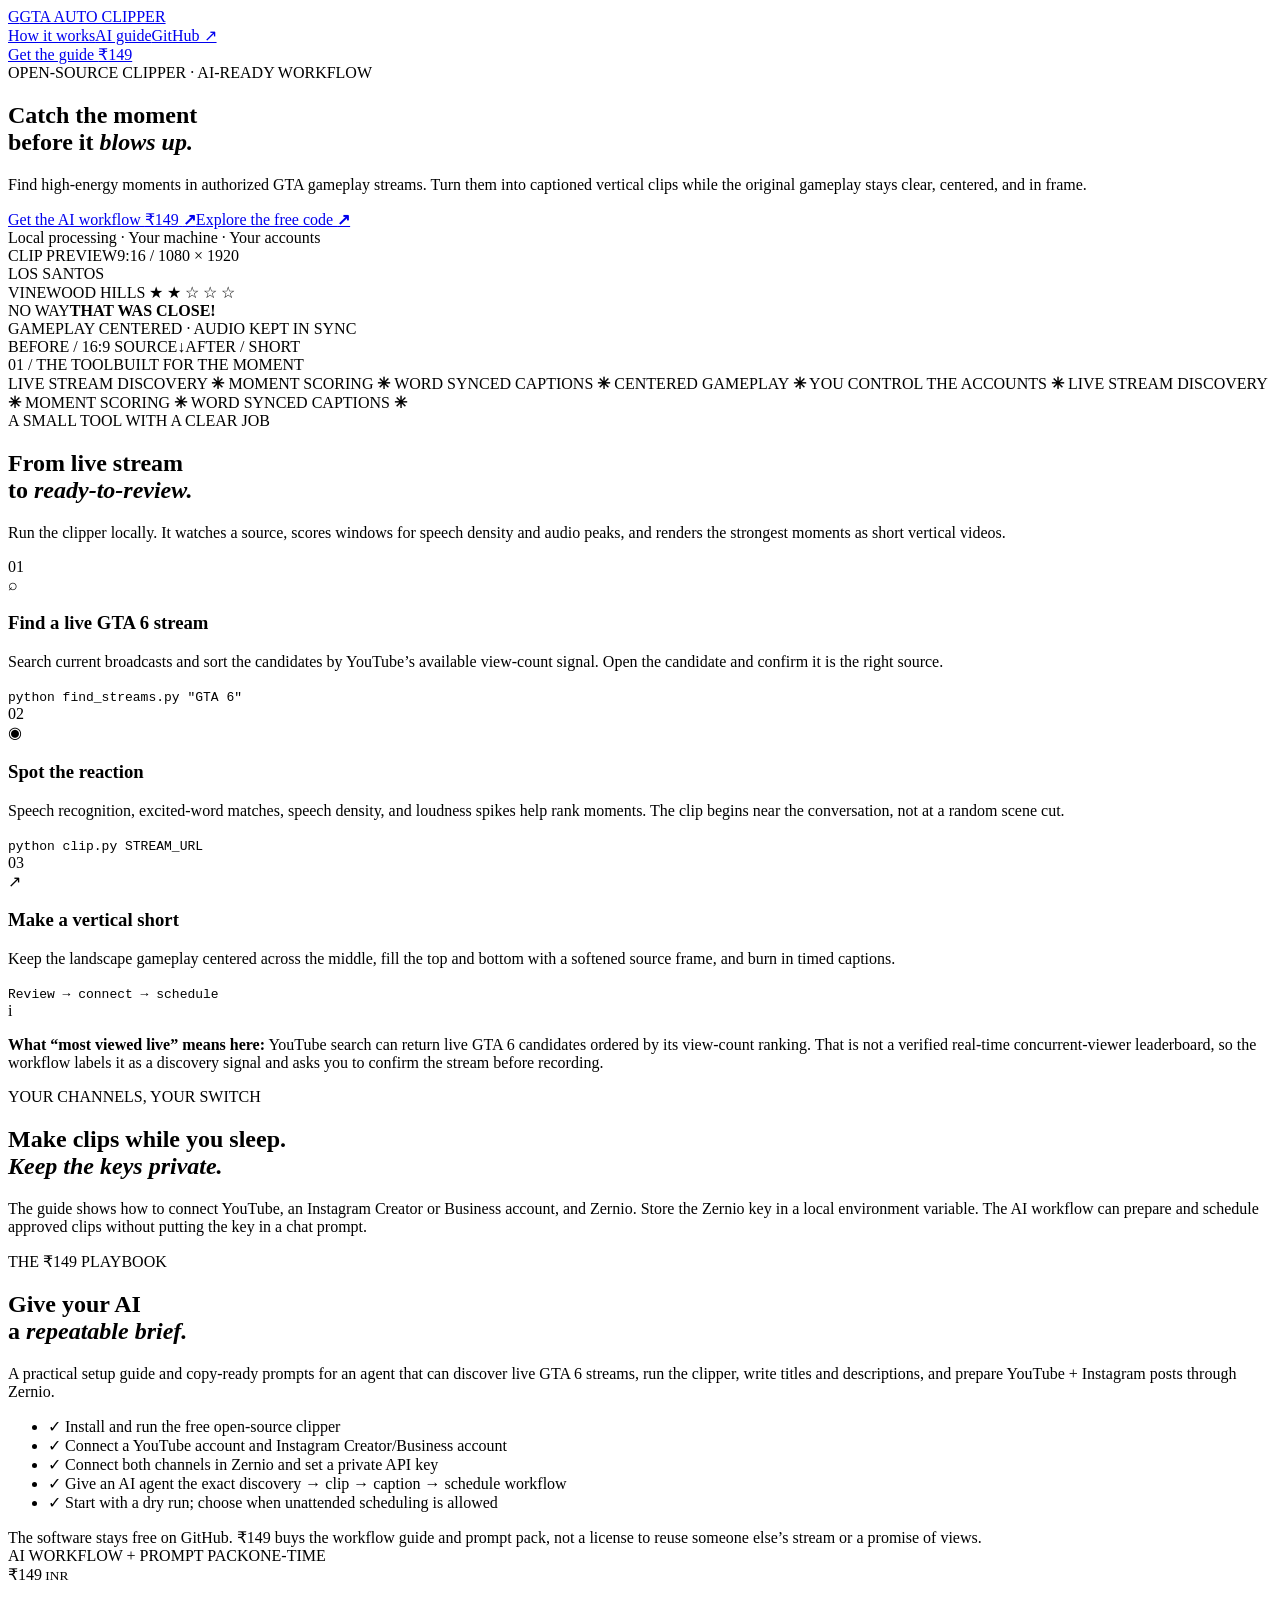
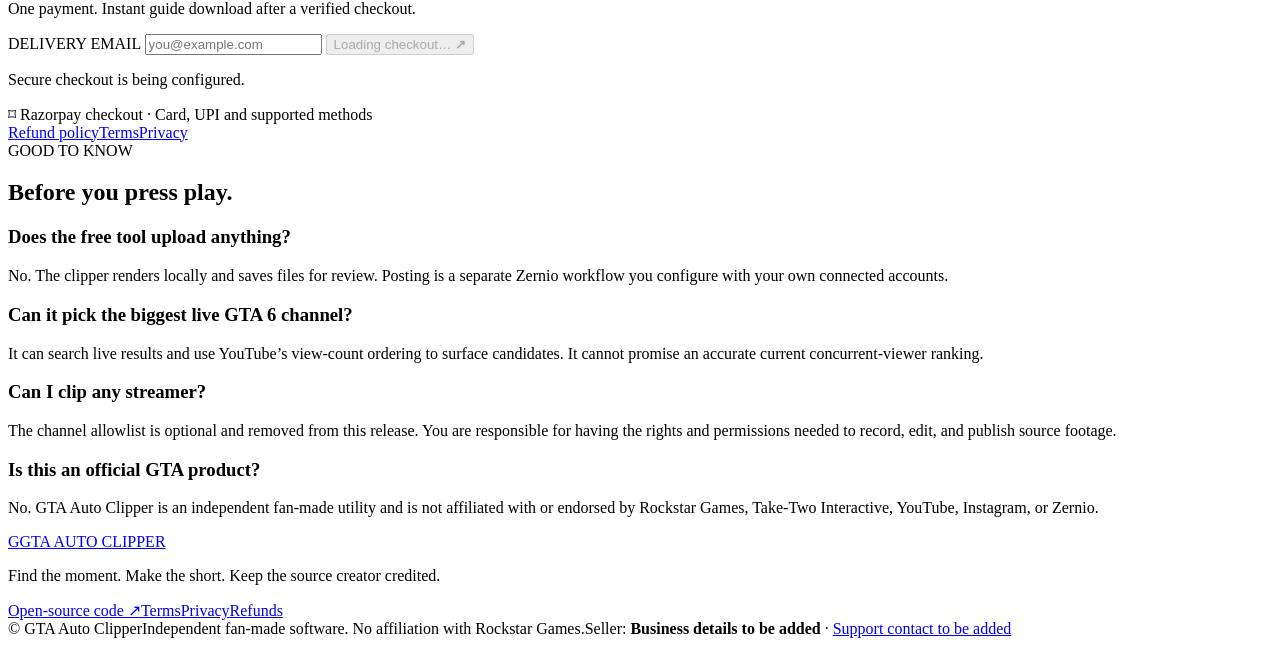
==== site/index.html @ 1763d026 "Publish GTA Auto Clipper source" ====
<!doctype html>
<html lang="en">
<head>
  <meta charset="utf-8">
  <meta name="viewport" content="width=device-width, initial-scale=1">
  <meta name="theme-color" content="#10110f">
  <meta name="description" content="An open-source GTA highlight clipper, plus a practical AI workflow guide for turning authorized gameplay streams into vertical shorts.">
  <title>GTA Auto Clipper — Find the moment. Make the short.</title>
  <link rel="preconnect" href="https://fonts.googleapis.com">
  <link rel="preconnect" href="https://fonts.gstatic.com" crossorigin>
  <link href="https://fonts.googleapis.com/css2?family=DM+Mono:wght@400;500&family=Manrope:wght@400;500;600;700;800&display=swap" rel="stylesheet">
  <link rel="stylesheet" href="/styles.css">
</head>
<body>
  <header class="topbar wrap">
    <a class="brand" href="#top" aria-label="GTA Auto Clipper home"><span class="brand-mark">G</span><span>GTA AUTO CLIPPER</span></a>
    <nav aria-label="Main navigation"><a href="#how">How it works</a><a href="#guide">AI guide</a><a href="https://github.com/AnIntellectualBeing/GTA-Auto-Clipper">GitHub ↗</a></nav>
    <a class="nav-cta" href="#guide">Get the guide <span>₹149</span></a>
  </header>

  <main id="top">
    <section class="hero wrap">
      <div class="hero-copy">
        <div class="eyebrow"><i></i> OPEN-SOURCE CLIPPER · AI-READY WORKFLOW</div>
        <h1>Catch the moment<br>before it <em>blows up.</em></h1>
        <p class="lede">Find high-energy moments in authorized GTA gameplay streams. Turn them into captioned vertical clips while the original gameplay stays clear, centered, and in frame.</p>
        <div class="hero-actions"><a class="button button-lime" href="#guide">Get the AI workflow <span>₹149</span> <b>↗</b></a><a class="button button-quiet" href="https://github.com/AnIntellectualBeing/GTA-Auto-Clipper">Explore the free code <b>↗</b></a></div>
        <div class="hero-note"><span class="pulse"></span> Local processing · Your machine · Your accounts</div>
      </div>
      <div class="preview" aria-label="Illustration of landscape gameplay centered over a blurred vertical video background">
        <div class="preview-top"><span>CLIP PREVIEW</span><span>9:16 / 1080 × 1920</span></div>
        <div class="phone-frame">
          <div class="blur-field"><span class="sun"></span><span class="gridline"></span><span class="haze">LOS SANTOS</span></div>
          <div class="game-frame"><div class="game-sky"></div><div class="hill hill-a"></div><div class="hill hill-b"></div><div class="road"></div><div class="car"><i></i></div><div class="hud">VINEWOOD HILLS <span>★ ★ ☆ ☆ ☆</span></div></div>
          <div class="caption"><span>NO WAY</span><b>THAT WAS CLOSE!</b></div>
          <div class="credit">GAMEPLAY CENTERED · AUDIO KEPT IN SYNC</div>
        </div>
        <div class="preview-bottom"><span>BEFORE / 16:9 SOURCE</span><span class="arrow">↓</span><span>AFTER / SHORT</span></div>
      </div>
      <div class="hero-index"><span>01 / THE TOOL</span><span>BUILT FOR THE MOMENT</span></div>
    </section>

    <section class="ticker" aria-label="Tool features"><div>LIVE STREAM DISCOVERY <b>✳</b> MOMENT SCORING <b>✳</b> WORD SYNCED CAPTIONS <b>✳</b> CENTERED GAMEPLAY <b>✳</b> YOU CONTROL THE ACCOUNTS <b>✳</b> LIVE STREAM DISCOVERY <b>✳</b> MOMENT SCORING <b>✳</b> WORD SYNCED CAPTIONS <b>✳</b></div></section>

    <section class="section wrap" id="how">
      <div class="section-head"><div><div class="eyebrow">A SMALL TOOL WITH A CLEAR JOB</div><h2>From live stream<br>to <em>ready-to-review.</em></h2></div><p>Run the clipper locally. It watches a source, scores windows for speech density and audio peaks, and renders the strongest moments as short vertical videos.</p></div>
      <div class="steps">
        <article><span class="step-no">01</span><div class="step-icon">⌕</div><h3>Find a live GTA 6 stream</h3><p>Search current broadcasts and sort the candidates by YouTube’s available view-count signal. Open the candidate and confirm it is the right source.</p><code>python find_streams.py "GTA 6"</code></article>
        <article><span class="step-no">02</span><div class="step-icon">◉</div><h3>Spot the reaction</h3><p>Speech recognition, excited-word matches, speech density, and loudness spikes help rank moments. The clip begins near the conversation, not at a random scene cut.</p><code>python clip.py STREAM_URL</code></article>
        <article><span class="step-no">03</span><div class="step-icon">↗</div><h3>Make a vertical short</h3><p>Keep the landscape gameplay centered across the middle, fill the top and bottom with a softened source frame, and burn in timed captions.</p><code>Review → connect → schedule</code></article>
      </div>
      <div class="callout"><span class="callout-icon">i</span><p><strong>What “most viewed live” means here:</strong> YouTube search can return live GTA 6 candidates ordered by its view-count ranking. That is not a verified real-time concurrent-viewer leaderboard, so the workflow labels it as a discovery signal and asks you to confirm the stream before recording.</p></div>
    </section>

    <section class="band">
      <div class="wrap band-inner"><div><div class="eyebrow">YOUR CHANNELS, YOUR SWITCH</div><h2>Make clips while you sleep.<br><em>Keep the keys private.</em></h2></div><p>The guide shows how to connect YouTube, an Instagram Creator or Business account, and Zernio. Store the Zernio key in a local environment variable. The AI workflow can prepare and schedule approved clips without putting the key in a chat prompt.</p></div>
    </section>

    <section class="section wrap guide-section" id="guide">
      <div class="guide-copy"><div class="eyebrow">THE ₹149 PLAYBOOK</div><h2>Give your AI<br>a <em>repeatable brief.</em></h2><p>A practical setup guide and copy-ready prompts for an agent that can discover live GTA 6 streams, run the clipper, write titles and descriptions, and prepare YouTube + Instagram posts through Zernio.</p>
        <ul class="check-list"><li><span>✓</span> Install and run the free open-source clipper</li><li><span>✓</span> Connect a YouTube account and Instagram Creator/Business account</li><li><span>✓</span> Connect both channels in Zernio and set a private API key</li><li><span>✓</span> Give an AI agent the exact discovery → clip → caption → schedule workflow</li><li><span>✓</span> Start with a dry run; choose when unattended scheduling is allowed</li></ul>
        <div class="guide-disclosure">The software stays free on GitHub. ₹149 buys the workflow guide and prompt pack, not a license to reuse someone else’s stream or a promise of views.</div>
      </div>
      <aside class="price-card">
        <div class="card-top"><span>AI WORKFLOW + PROMPT PACK</span><span class="tag">ONE-TIME</span></div>
        <div class="price">₹149<small> INR</small></div>
        <p>One payment. Instant guide download after a verified checkout.</p>
        <label class="email-label" for="buyer-email">DELIVERY EMAIL</label>
        <input id="buyer-email" type="email" placeholder="you@example.com" autocomplete="email" required>
        <button class="button button-lime buy-button" id="buy-button" type="button" disabled>Loading checkout… <b>↗</b></button>
        <p class="payment-status" id="payment-status" aria-live="polite">Secure checkout is being configured.</p>
        <div class="secure-note"><span>⌑</span> Razorpay checkout · Card, UPI and supported methods</div>
        <div class="card-links"><a href="/refunds.html">Refund policy</a><a href="/terms.html">Terms</a><a href="/privacy.html">Privacy</a></div>
      </aside>
    </section>

    <section class="faq wrap">
      <div class="eyebrow">GOOD TO KNOW</div><h2>Before you press play.</h2>
      <div class="faq-grid"><article><h3>Does the free tool upload anything?</h3><p>No. The clipper renders locally and saves files for review. Posting is a separate Zernio workflow you configure with your own connected accounts.</p></article><article><h3>Can it pick the biggest live GTA 6 channel?</h3><p>It can search live results and use YouTube’s view-count ordering to surface candidates. It cannot promise an accurate current concurrent-viewer ranking.</p></article><article><h3>Can I clip any streamer?</h3><p>The channel allowlist is optional and removed from this release. You are responsible for having the rights and permissions needed to record, edit, and publish source footage.</p></article><article><h3>Is this an official GTA product?</h3><p>No. GTA Auto Clipper is an independent fan-made utility and is not affiliated with or endorsed by Rockstar Games, Take-Two Interactive, YouTube, Instagram, or Zernio.</p></article></div>
    </section>
  </main>

  <footer class="footer"><div class="wrap footer-main"><a class="brand" href="#top"><span class="brand-mark">G</span><span>GTA AUTO CLIPPER</span></a><p>Find the moment. Make the short. Keep the source creator credited.</p><div class="footer-links"><a href="https://github.com/AnIntellectualBeing/GTA-Auto-Clipper">Open-source code ↗</a><a href="/terms.html">Terms</a><a href="/privacy.html">Privacy</a><a href="/refunds.html">Refunds</a></div></div><div class="wrap footer-bottom"><span>© <span id="year"></span> GTA Auto Clipper</span><span>Independent fan-made software. No affiliation with Rockstar Games.</span><span>Seller: <b id="seller-name">Business details to be added</b> · <a id="support-link" href="mailto:SUPPORT_EMAIL_TODO">Support contact to be added</a></span></div></footer>

  <script src="https://checkout.razorpay.com/v1/checkout.js"></script>
  <script src="/app.js" defer></script>
</body>
</html>
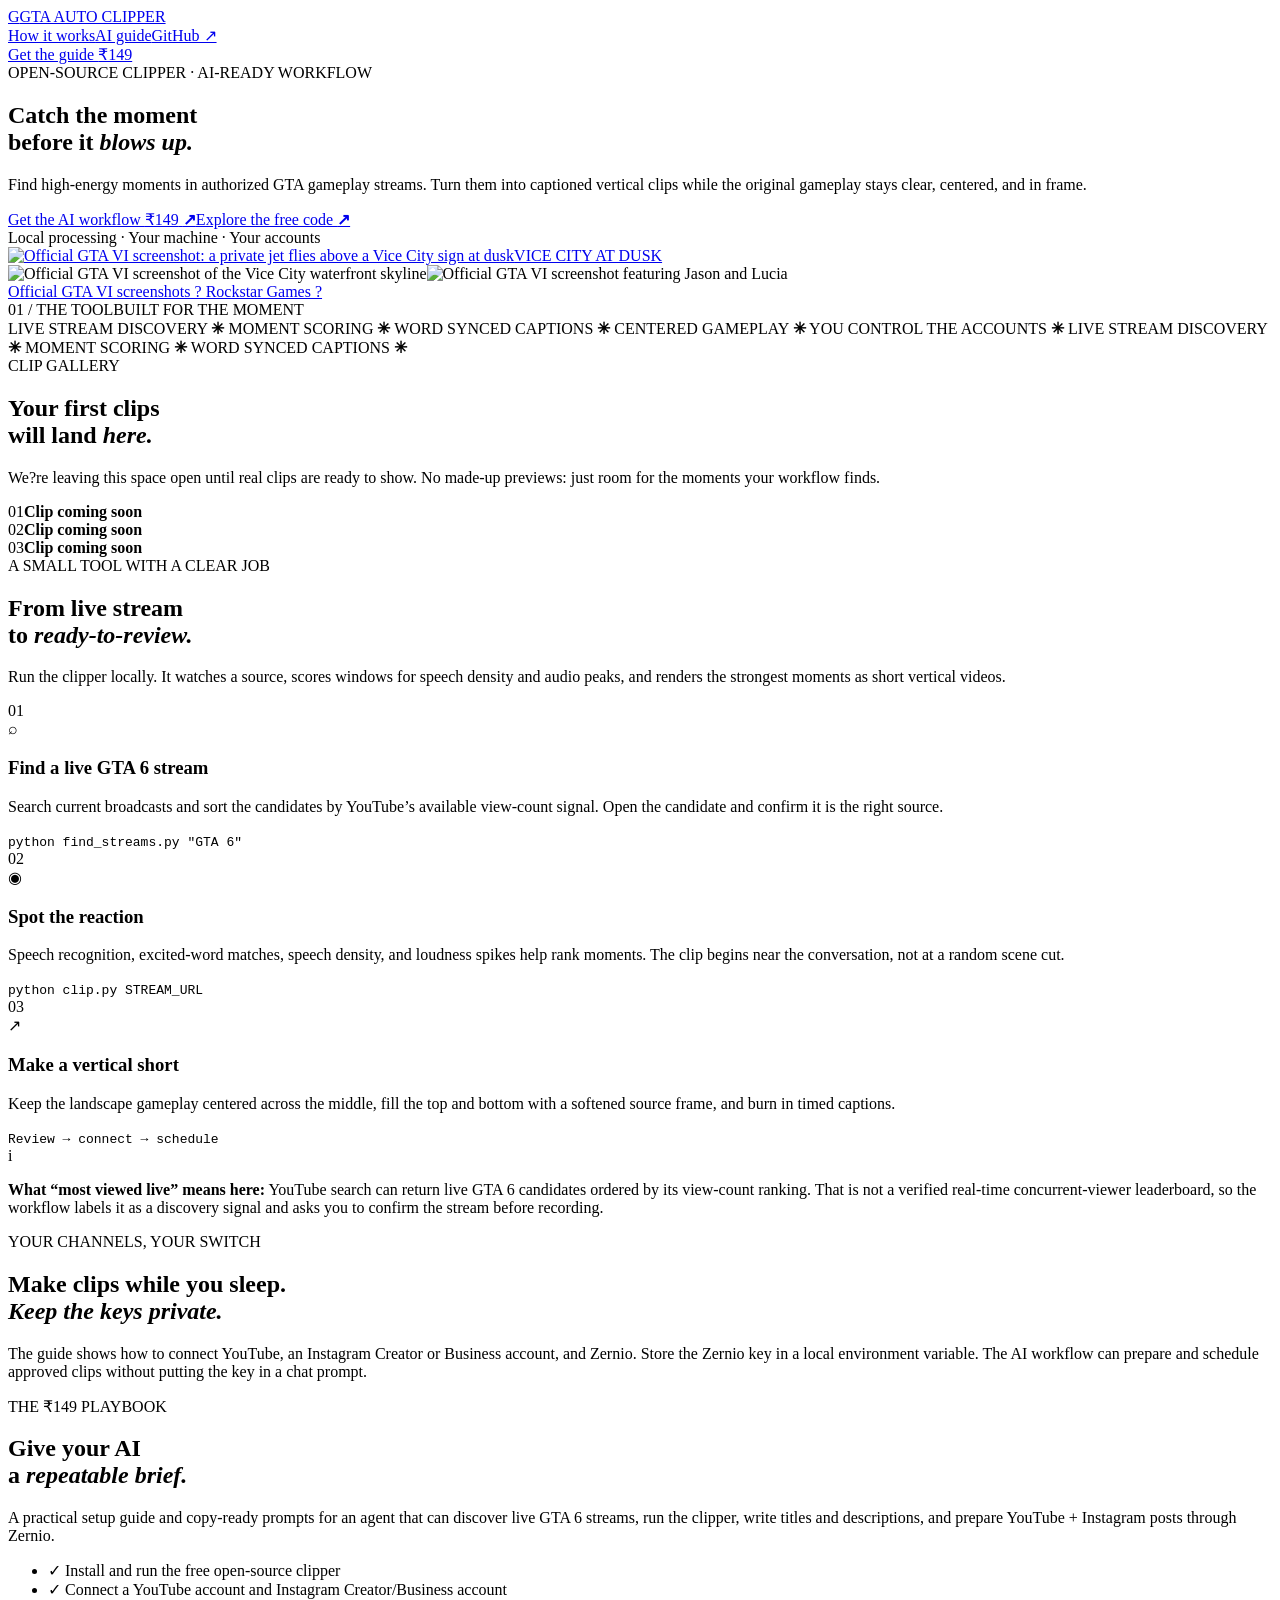
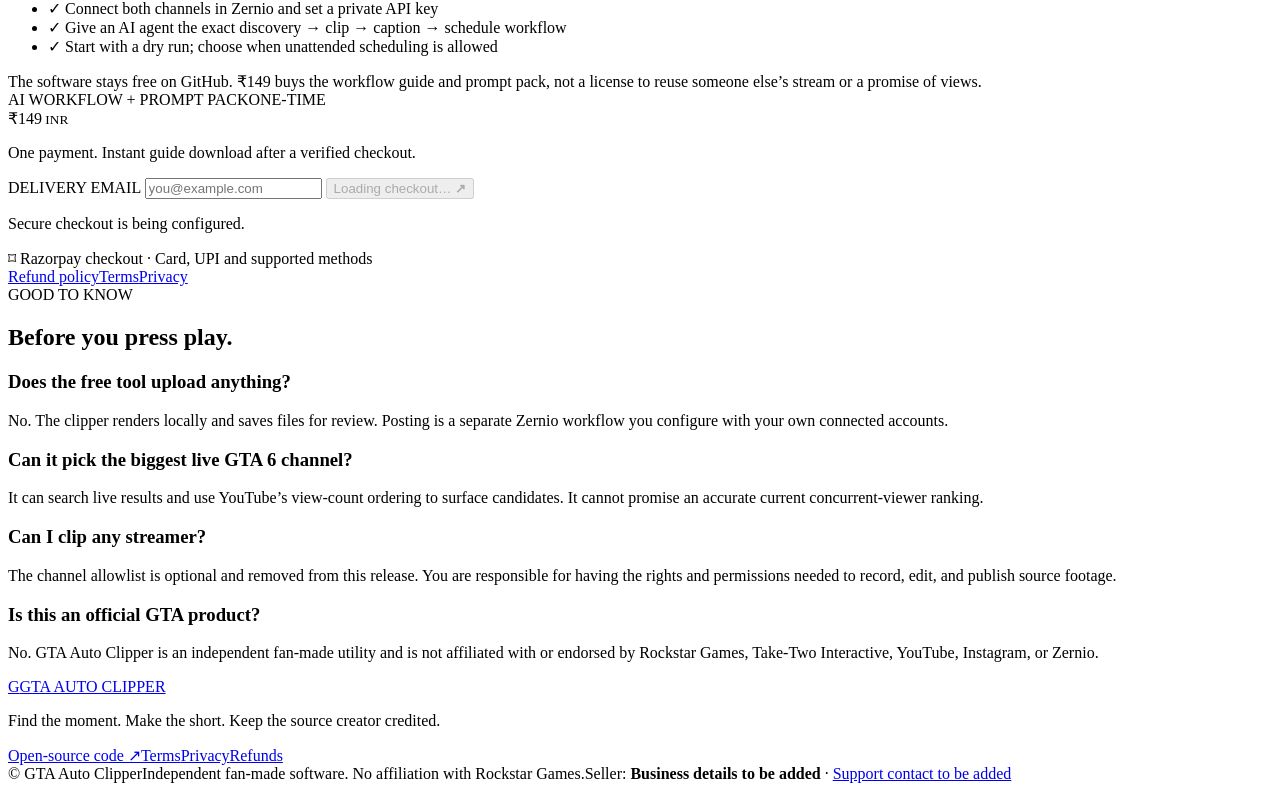
==== commit 30784e56: "Refresh landing page with official GTA VI imagery" ====
--- a/site/index.html
+++ b/site/index.html
@@ -3,7 +3,7 @@
 <head>
   <meta charset="utf-8">
   <meta name="viewport" content="width=device-width, initial-scale=1">
-  <meta name="theme-color" content="#10110f">
+  <meta name="theme-color" content="#fbfaf7">
   <meta name="description" content="An open-source GTA highlight clipper, plus a practical AI workflow guide for turning authorized gameplay streams into vertical shorts.">
   <title>GTA Auto Clipper — Find the moment. Make the short.</title>
   <link rel="preconnect" href="https://fonts.googleapis.com">
@@ -27,20 +27,20 @@
         <div class="hero-actions"><a class="button button-lime" href="#guide">Get the AI workflow <span>₹149</span> <b>↗</b></a><a class="button button-quiet" href="https://github.com/AnIntellectualBeing/GTA-Auto-Clipper">Explore the free code <b>↗</b></a></div>
         <div class="hero-note"><span class="pulse"></span> Local processing · Your machine · Your accounts</div>
       </div>
-      <div class="preview" aria-label="Illustration of landscape gameplay centered over a blurred vertical video background">
-        <div class="preview-top"><span>CLIP PREVIEW</span><span>9:16 / 1080 × 1920</span></div>
-        <div class="phone-frame">
-          <div class="blur-field"><span class="sun"></span><span class="gridline"></span><span class="haze">LOS SANTOS</span></div>
-          <div class="game-frame"><div class="game-sky"></div><div class="hill hill-a"></div><div class="hill hill-b"></div><div class="road"></div><div class="car"><i></i></div><div class="hud">VINEWOOD HILLS <span>★ ★ ☆ ☆ ☆</span></div></div>
-          <div class="caption"><span>NO WAY</span><b>THAT WAS CLOSE!</b></div>
-          <div class="credit">GAMEPLAY CENTERED · AUDIO KEPT IN SYNC</div>
-        </div>
-        <div class="preview-bottom"><span>BEFORE / 16:9 SOURCE</span><span class="arrow">↓</span><span>AFTER / SHORT</span></div>
+      <div class="preview art-preview" aria-label="Official Grand Theft Auto VI screenshots from Vice City and Jason and Lucia">
+        <a class="art-main" href="https://www.rockstargames.com/VI/media/screenshots" target="_blank" rel="noreferrer"><img src="/images/Vice_City_01.webp" alt="Official GTA VI screenshot: a private jet flies above a Vice City sign at dusk"><span>VICE CITY AT DUSK</span></a>
+        <div class="art-secondary"><img src="/images/Vice_City_10.webp" alt="Official GTA VI screenshot of the Vice City waterfront skyline"><img src="/images/Jason_and_Lucia_01.webp" alt="Official GTA VI screenshot featuring Jason and Lucia"></div>
+        <a class="art-credit" href="https://www.rockstargames.com/VI/media/screenshots" target="_blank" rel="noreferrer">Official GTA VI screenshots ? Rockstar Games ?</a>
       </div>
       <div class="hero-index"><span>01 / THE TOOL</span><span>BUILT FOR THE MOMENT</span></div>
     </section>
 
     <section class="ticker" aria-label="Tool features"><div>LIVE STREAM DISCOVERY <b>✳</b> MOMENT SCORING <b>✳</b> WORD SYNCED CAPTIONS <b>✳</b> CENTERED GAMEPLAY <b>✳</b> YOU CONTROL THE ACCOUNTS <b>✳</b> LIVE STREAM DISCOVERY <b>✳</b> MOMENT SCORING <b>✳</b> WORD SYNCED CAPTIONS <b>✳</b></div></section>
+
+    <section class="clip-gallery wrap" aria-labelledby="gallery-title">
+      <div class="gallery-heading"><div><div class="eyebrow">CLIP GALLERY</div><h2 id="gallery-title">Your first clips<br>will land <em>here.</em></h2></div><p>We?re leaving this space open until real clips are ready to show. No made-up previews: just room for the moments your workflow finds.</p></div>
+      <div class="gallery-slots" aria-label="Three empty clip spaces awaiting real clips"><div><span>01</span><b>Clip coming soon</b></div><div><span>02</span><b>Clip coming soon</b></div><div><span>03</span><b>Clip coming soon</b></div></div>
+    </section>
 
     <section class="section wrap" id="how">
       <div class="section-head"><div><div class="eyebrow">A SMALL TOOL WITH A CLEAR JOB</div><h2>From live stream<br>to <em>ready-to-review.</em></h2></div><p>Run the clipper locally. It watches a source, scores windows for speech density and audio peaks, and renders the strongest moments as short vertical videos.</p></div>
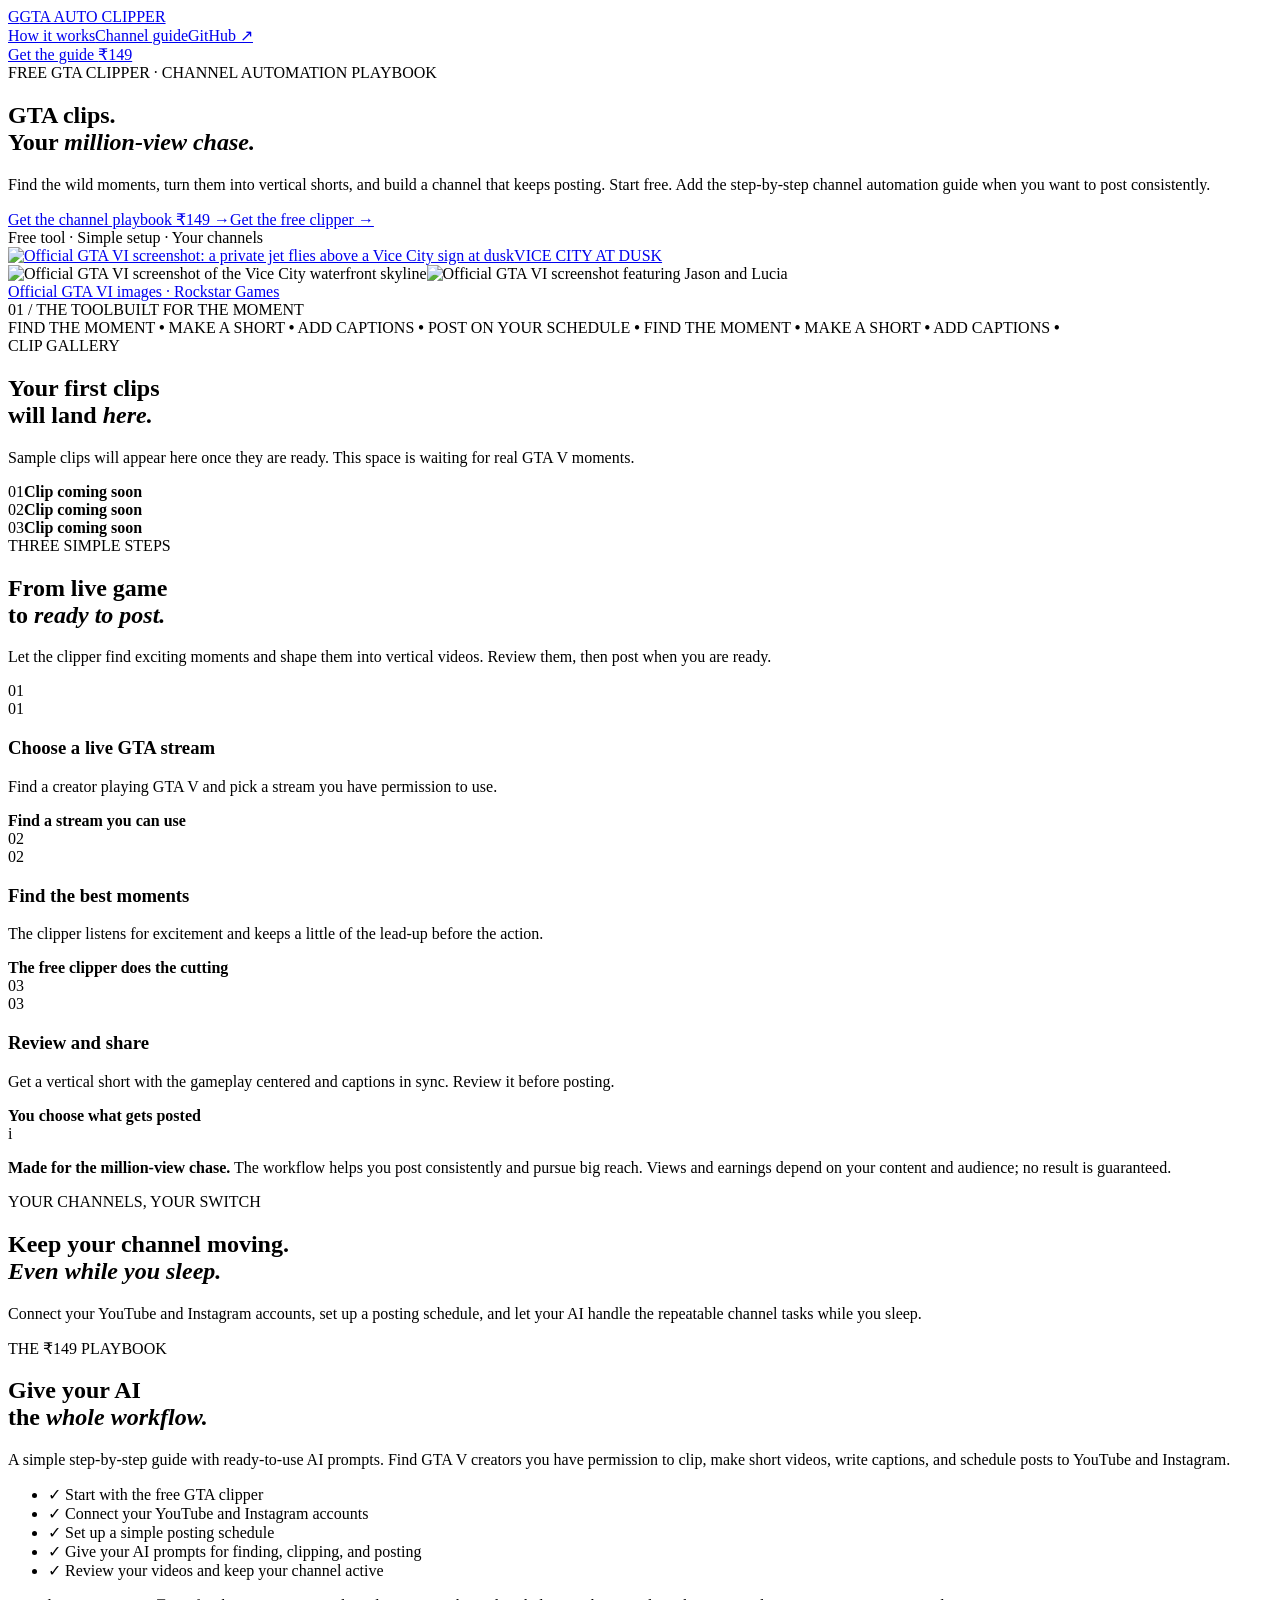
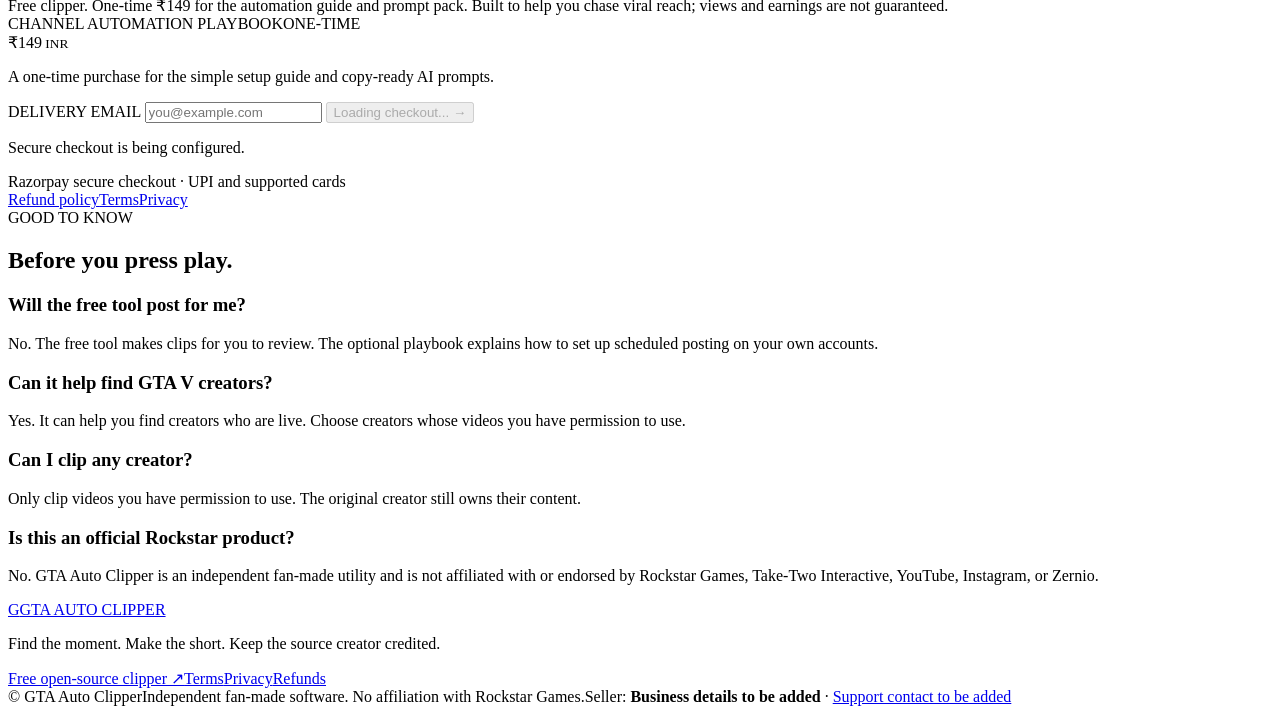
==== commit 0f9e4d98: "Simplify GTA clipper landing page messaging" ====
--- a/site/index.html
+++ b/site/index.html
@@ -4,8 +4,8 @@
   <meta charset="utf-8">
   <meta name="viewport" content="width=device-width, initial-scale=1">
   <meta name="theme-color" content="#fbfaf7">
-  <meta name="description" content="An open-source GTA highlight clipper, plus a practical AI workflow guide for turning authorized gameplay streams into vertical shorts.">
-  <title>GTA Auto Clipper — Find the moment. Make the short.</title>
+  <meta name="description" content="Make GTA V shorts with a free clipper. Get the optional channel automation playbook and AI prompts for &#8377;149.">
+  <title>GTA Auto Clipper - Viral GTA Shorts Workflow</title>
   <link rel="preconnect" href="https://fonts.googleapis.com">
   <link rel="preconnect" href="https://fonts.gstatic.com" crossorigin>
   <link href="https://fonts.googleapis.com/css2?family=DM+Mono:wght@400;500&family=Manrope:wght@400;500;600;700;800&display=swap" rel="stylesheet">
@@ -14,73 +14,73 @@
 <body>
   <header class="topbar wrap">
     <a class="brand" href="#top" aria-label="GTA Auto Clipper home"><span class="brand-mark">G</span><span>GTA AUTO CLIPPER</span></a>
-    <nav aria-label="Main navigation"><a href="#how">How it works</a><a href="#guide">AI guide</a><a href="https://github.com/AnIntellectualBeing/GTA-Auto-Clipper">GitHub ↗</a></nav>
+    <nav aria-label="Main navigation"><a href="#how">How it works</a><a href="#guide">Channel guide</a><a href="https://github.com/AnIntellectualBeing/GTA-Auto-Clipper">GitHub ↗</a></nav>
     <a class="nav-cta" href="#guide">Get the guide <span>₹149</span></a>
   </header>
 
   <main id="top">
     <section class="hero wrap">
       <div class="hero-copy">
-        <div class="eyebrow"><i></i> OPEN-SOURCE CLIPPER · AI-READY WORKFLOW</div>
-        <h1>Catch the moment<br>before it <em>blows up.</em></h1>
-        <p class="lede">Find high-energy moments in authorized GTA gameplay streams. Turn them into captioned vertical clips while the original gameplay stays clear, centered, and in frame.</p>
-        <div class="hero-actions"><a class="button button-lime" href="#guide">Get the AI workflow <span>₹149</span> <b>↗</b></a><a class="button button-quiet" href="https://github.com/AnIntellectualBeing/GTA-Auto-Clipper">Explore the free code <b>↗</b></a></div>
-        <div class="hero-note"><span class="pulse"></span> Local processing · Your machine · Your accounts</div>
+        <div class="eyebrow"><i></i> FREE GTA CLIPPER &middot; CHANNEL AUTOMATION PLAYBOOK</div>
+        <h1>GTA clips.<br>Your <em>million-view chase.</em></h1>
+        <p class="lede">Find the wild moments, turn them into vertical shorts, and build a channel that keeps posting. Start free. Add the step-by-step channel automation guide when you want to post consistently.</p>
+        <div class="hero-actions"><a class="button button-lime" href="#guide">Get the channel playbook <span>&#8377;149</span> <b>&rarr;</b></a><a class="button button-quiet" href="https://github.com/AnIntellectualBeing/GTA-Auto-Clipper">Get the free clipper <b>&rarr;</b></a></div>
+        <div class="hero-note"><span class="pulse"></span> Free tool &middot; Simple setup &middot; Your channels</div>
       </div>
       <div class="preview art-preview" aria-label="Official Grand Theft Auto VI screenshots from Vice City and Jason and Lucia">
         <a class="art-main" href="https://www.rockstargames.com/VI/media/screenshots" target="_blank" rel="noreferrer"><img src="/images/Vice_City_01.webp" alt="Official GTA VI screenshot: a private jet flies above a Vice City sign at dusk"><span>VICE CITY AT DUSK</span></a>
         <div class="art-secondary"><img src="/images/Vice_City_10.webp" alt="Official GTA VI screenshot of the Vice City waterfront skyline"><img src="/images/Jason_and_Lucia_01.webp" alt="Official GTA VI screenshot featuring Jason and Lucia"></div>
-        <a class="art-credit" href="https://www.rockstargames.com/VI/media/screenshots" target="_blank" rel="noreferrer">Official GTA VI screenshots ? Rockstar Games ?</a>
+        <a class="art-credit" href="https://www.rockstargames.com/VI/media/screenshots" target="_blank" rel="noreferrer">Official GTA VI images &middot; Rockstar Games</a>
       </div>
       <div class="hero-index"><span>01 / THE TOOL</span><span>BUILT FOR THE MOMENT</span></div>
     </section>
 
-    <section class="ticker" aria-label="Tool features"><div>LIVE STREAM DISCOVERY <b>✳</b> MOMENT SCORING <b>✳</b> WORD SYNCED CAPTIONS <b>✳</b> CENTERED GAMEPLAY <b>✳</b> YOU CONTROL THE ACCOUNTS <b>✳</b> LIVE STREAM DISCOVERY <b>✳</b> MOMENT SCORING <b>✳</b> WORD SYNCED CAPTIONS <b>✳</b></div></section>
+    <section class="ticker" aria-label="Tool features"><div>FIND THE MOMENT <b>&bull;</b> MAKE A SHORT <b>&bull;</b> ADD CAPTIONS <b>&bull;</b> POST ON YOUR SCHEDULE <b>&bull;</b> FIND THE MOMENT <b>&bull;</b> MAKE A SHORT <b>&bull;</b> ADD CAPTIONS <b>&bull;</b></div></section>
 
     <section class="clip-gallery wrap" aria-labelledby="gallery-title">
-      <div class="gallery-heading"><div><div class="eyebrow">CLIP GALLERY</div><h2 id="gallery-title">Your first clips<br>will land <em>here.</em></h2></div><p>We?re leaving this space open until real clips are ready to show. No made-up previews: just room for the moments your workflow finds.</p></div>
+      <div class="gallery-heading"><div><div class="eyebrow">CLIP GALLERY</div><h2 id="gallery-title">Your first clips<br>will land <em>here.</em></h2></div><p>Sample clips will appear here once they are ready. This space is waiting for real GTA V moments.</p></div>
       <div class="gallery-slots" aria-label="Three empty clip spaces awaiting real clips"><div><span>01</span><b>Clip coming soon</b></div><div><span>02</span><b>Clip coming soon</b></div><div><span>03</span><b>Clip coming soon</b></div></div>
     </section>
 
     <section class="section wrap" id="how">
-      <div class="section-head"><div><div class="eyebrow">A SMALL TOOL WITH A CLEAR JOB</div><h2>From live stream<br>to <em>ready-to-review.</em></h2></div><p>Run the clipper locally. It watches a source, scores windows for speech density and audio peaks, and renders the strongest moments as short vertical videos.</p></div>
+      <div class="section-head"><div><div class="eyebrow">THREE SIMPLE STEPS</div><h2>From live game<br>to <em>ready to post.</em></h2></div><p>Let the clipper find exciting moments and shape them into vertical videos. Review them, then post when you are ready.</p></div>
       <div class="steps">
-        <article><span class="step-no">01</span><div class="step-icon">⌕</div><h3>Find a live GTA 6 stream</h3><p>Search current broadcasts and sort the candidates by YouTube’s available view-count signal. Open the candidate and confirm it is the right source.</p><code>python find_streams.py "GTA 6"</code></article>
-        <article><span class="step-no">02</span><div class="step-icon">◉</div><h3>Spot the reaction</h3><p>Speech recognition, excited-word matches, speech density, and loudness spikes help rank moments. The clip begins near the conversation, not at a random scene cut.</p><code>python clip.py STREAM_URL</code></article>
-        <article><span class="step-no">03</span><div class="step-icon">↗</div><h3>Make a vertical short</h3><p>Keep the landscape gameplay centered across the middle, fill the top and bottom with a softened source frame, and burn in timed captions.</p><code>Review → connect → schedule</code></article>
+        <article><span class="step-no">01</span><div class="step-icon">01</div><h3>Choose a live GTA stream</h3><p>Find a creator playing GTA V and pick a stream you have permission to use.</p><strong class="step-note">Find a stream you can use</strong></article>
+        <article><span class="step-no">02</span><div class="step-icon">02</div><h3>Find the best moments</h3><p>The clipper listens for excitement and keeps a little of the lead-up before the action.</p><strong class="step-note">The free clipper does the cutting</strong></article>
+        <article><span class="step-no">03</span><div class="step-icon">03</div><h3>Review and share</h3><p>Get a vertical short with the gameplay centered and captions in sync. Review it before posting.</p><strong class="step-note">You choose what gets posted</strong></article>
       </div>
-      <div class="callout"><span class="callout-icon">i</span><p><strong>What “most viewed live” means here:</strong> YouTube search can return live GTA 6 candidates ordered by its view-count ranking. That is not a verified real-time concurrent-viewer leaderboard, so the workflow labels it as a discovery signal and asks you to confirm the stream before recording.</p></div>
+      <div class="callout"><span class="callout-icon">i</span><p><strong>Made for the million-view chase.</strong> The workflow helps you post consistently and pursue big reach. Views and earnings depend on your content and audience; no result is guaranteed.</p></div>
     </section>
 
     <section class="band">
-      <div class="wrap band-inner"><div><div class="eyebrow">YOUR CHANNELS, YOUR SWITCH</div><h2>Make clips while you sleep.<br><em>Keep the keys private.</em></h2></div><p>The guide shows how to connect YouTube, an Instagram Creator or Business account, and Zernio. Store the Zernio key in a local environment variable. The AI workflow can prepare and schedule approved clips without putting the key in a chat prompt.</p></div>
+      <div class="wrap band-inner"><div><div class="eyebrow">YOUR CHANNELS, YOUR SWITCH</div><h2>Keep your channel moving.<br><em>Even while you sleep.</em></h2></div><p>Connect your YouTube and Instagram accounts, set up a posting schedule, and let your AI handle the repeatable channel tasks while you sleep.</p></div>
     </section>
 
     <section class="section wrap guide-section" id="guide">
-      <div class="guide-copy"><div class="eyebrow">THE ₹149 PLAYBOOK</div><h2>Give your AI<br>a <em>repeatable brief.</em></h2><p>A practical setup guide and copy-ready prompts for an agent that can discover live GTA 6 streams, run the clipper, write titles and descriptions, and prepare YouTube + Instagram posts through Zernio.</p>
-        <ul class="check-list"><li><span>✓</span> Install and run the free open-source clipper</li><li><span>✓</span> Connect a YouTube account and Instagram Creator/Business account</li><li><span>✓</span> Connect both channels in Zernio and set a private API key</li><li><span>✓</span> Give an AI agent the exact discovery → clip → caption → schedule workflow</li><li><span>✓</span> Start with a dry run; choose when unattended scheduling is allowed</li></ul>
-        <div class="guide-disclosure">The software stays free on GitHub. ₹149 buys the workflow guide and prompt pack, not a license to reuse someone else’s stream or a promise of views.</div>
+      <div class="guide-copy"><div class="eyebrow">THE ₹149 PLAYBOOK</div><h2>Give your AI<br>the <em>whole workflow.</em></h2><p>A simple step-by-step guide with ready-to-use AI prompts. Find GTA V creators you have permission to clip, make short videos, write captions, and schedule posts to YouTube and Instagram.</p>
+        <ul class="check-list"><li><span>&#10003;</span> Start with the free GTA clipper</li><li><span>&#10003;</span> Connect your YouTube and Instagram accounts</li><li><span>&#10003;</span> Set up a simple posting schedule</li><li><span>&#10003;</span> Give your AI prompts for finding, clipping, and posting</li><li><span>&#10003;</span> Review your videos and keep your channel active</li></ul>
+        <div class="guide-disclosure">Free clipper. One-time &#8377;149 for the automation guide and prompt pack. Built to help you chase viral reach; views and earnings are not guaranteed.</div>
       </div>
       <aside class="price-card">
-        <div class="card-top"><span>AI WORKFLOW + PROMPT PACK</span><span class="tag">ONE-TIME</span></div>
-        <div class="price">₹149<small> INR</small></div>
-        <p>One payment. Instant guide download after a verified checkout.</p>
+        <div class="card-top"><span>CHANNEL AUTOMATION PLAYBOOK</span><span class="tag">ONE-TIME</span></div>
+        <div class="price">&#8377;149<small> INR</small></div>
+        <p>A one-time purchase for the simple setup guide and copy-ready AI prompts.</p>
         <label class="email-label" for="buyer-email">DELIVERY EMAIL</label>
         <input id="buyer-email" type="email" placeholder="you@example.com" autocomplete="email" required>
-        <button class="button button-lime buy-button" id="buy-button" type="button" disabled>Loading checkout… <b>↗</b></button>
+        <button class="button button-lime buy-button" id="buy-button" type="button" disabled>Loading checkout... <b>&rarr;</b></button>
         <p class="payment-status" id="payment-status" aria-live="polite">Secure checkout is being configured.</p>
-        <div class="secure-note"><span>⌑</span> Razorpay checkout · Card, UPI and supported methods</div>
+        <div class="secure-note">Razorpay secure checkout &middot; UPI and supported cards</div>
         <div class="card-links"><a href="/refunds.html">Refund policy</a><a href="/terms.html">Terms</a><a href="/privacy.html">Privacy</a></div>
       </aside>
     </section>
 
     <section class="faq wrap">
       <div class="eyebrow">GOOD TO KNOW</div><h2>Before you press play.</h2>
-      <div class="faq-grid"><article><h3>Does the free tool upload anything?</h3><p>No. The clipper renders locally and saves files for review. Posting is a separate Zernio workflow you configure with your own connected accounts.</p></article><article><h3>Can it pick the biggest live GTA 6 channel?</h3><p>It can search live results and use YouTube’s view-count ordering to surface candidates. It cannot promise an accurate current concurrent-viewer ranking.</p></article><article><h3>Can I clip any streamer?</h3><p>The channel allowlist is optional and removed from this release. You are responsible for having the rights and permissions needed to record, edit, and publish source footage.</p></article><article><h3>Is this an official GTA product?</h3><p>No. GTA Auto Clipper is an independent fan-made utility and is not affiliated with or endorsed by Rockstar Games, Take-Two Interactive, YouTube, Instagram, or Zernio.</p></article></div>
+      <div class="faq-grid"><article><h3>Will the free tool post for me?</h3><p>No. The free tool makes clips for you to review. The optional playbook explains how to set up scheduled posting on your own accounts.</p></article><article><h3>Can it help find GTA V creators?</h3><p>Yes. It can help you find creators who are live. Choose creators whose videos you have permission to use.</p></article><article><h3>Can I clip any creator?</h3><p>Only clip videos you have permission to use. The original creator still owns their content.</p></article><article><h3>Is this an official Rockstar product?</h3><p>No. GTA Auto Clipper is an independent fan-made utility and is not affiliated with or endorsed by Rockstar Games, Take-Two Interactive, YouTube, Instagram, or Zernio.</p></article></div>
     </section>
   </main>
 
-  <footer class="footer"><div class="wrap footer-main"><a class="brand" href="#top"><span class="brand-mark">G</span><span>GTA AUTO CLIPPER</span></a><p>Find the moment. Make the short. Keep the source creator credited.</p><div class="footer-links"><a href="https://github.com/AnIntellectualBeing/GTA-Auto-Clipper">Open-source code ↗</a><a href="/terms.html">Terms</a><a href="/privacy.html">Privacy</a><a href="/refunds.html">Refunds</a></div></div><div class="wrap footer-bottom"><span>© <span id="year"></span> GTA Auto Clipper</span><span>Independent fan-made software. No affiliation with Rockstar Games.</span><span>Seller: <b id="seller-name">Business details to be added</b> · <a id="support-link" href="mailto:SUPPORT_EMAIL_TODO">Support contact to be added</a></span></div></footer>
+  <footer class="footer"><div class="wrap footer-main"><a class="brand" href="#top"><span class="brand-mark">G</span><span>GTA AUTO CLIPPER</span></a><p>Find the moment. Make the short. Keep the source creator credited.</p><div class="footer-links"><a href="https://github.com/AnIntellectualBeing/GTA-Auto-Clipper">Free open-source clipper ↗</a><a href="/terms.html">Terms</a><a href="/privacy.html">Privacy</a><a href="/refunds.html">Refunds</a></div></div><div class="wrap footer-bottom"><span>© <span id="year"></span> GTA Auto Clipper</span><span>Independent fan-made software. No affiliation with Rockstar Games.</span><span>Seller: <b id="seller-name">Business details to be added</b> · <a id="support-link" href="mailto:SUPPORT_EMAIL_TODO">Support contact to be added</a></span></div></footer>
 
   <script src="https://checkout.razorpay.com/v1/checkout.js"></script>
   <script src="/app.js" defer></script>
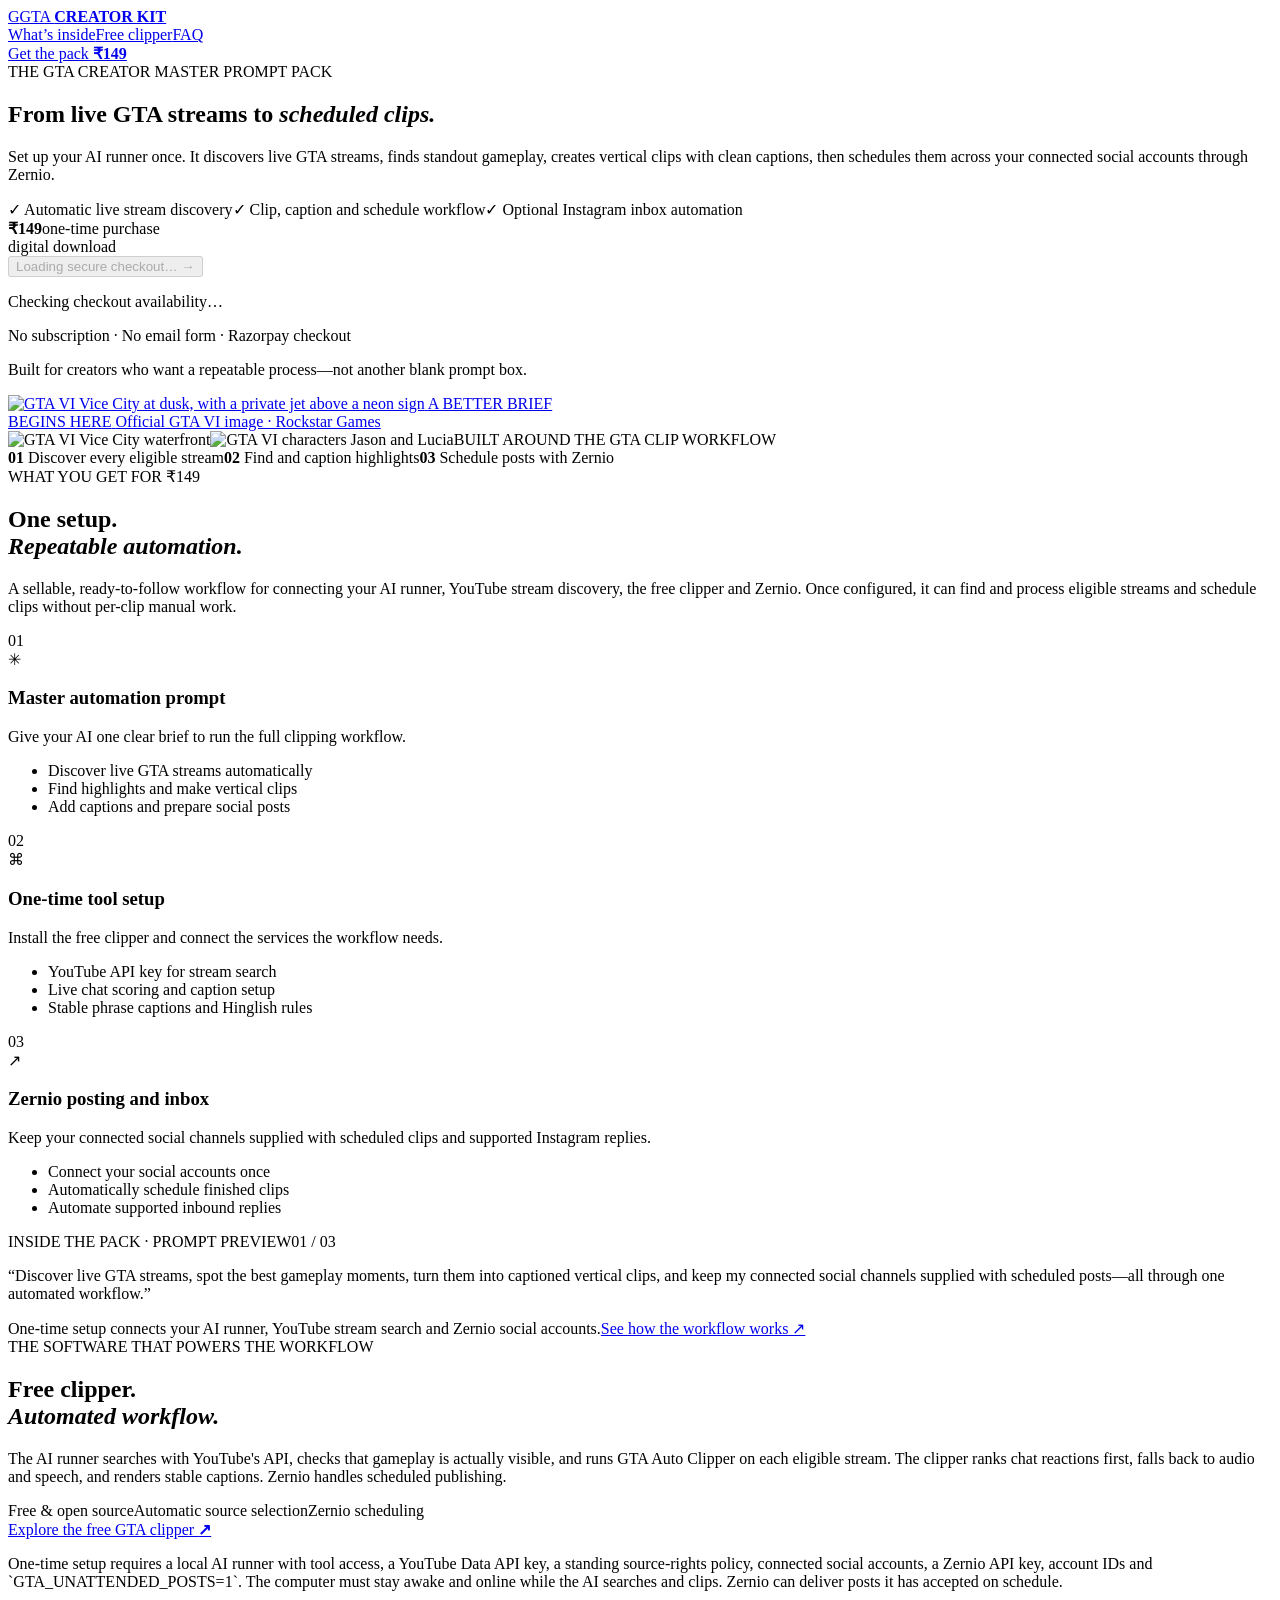
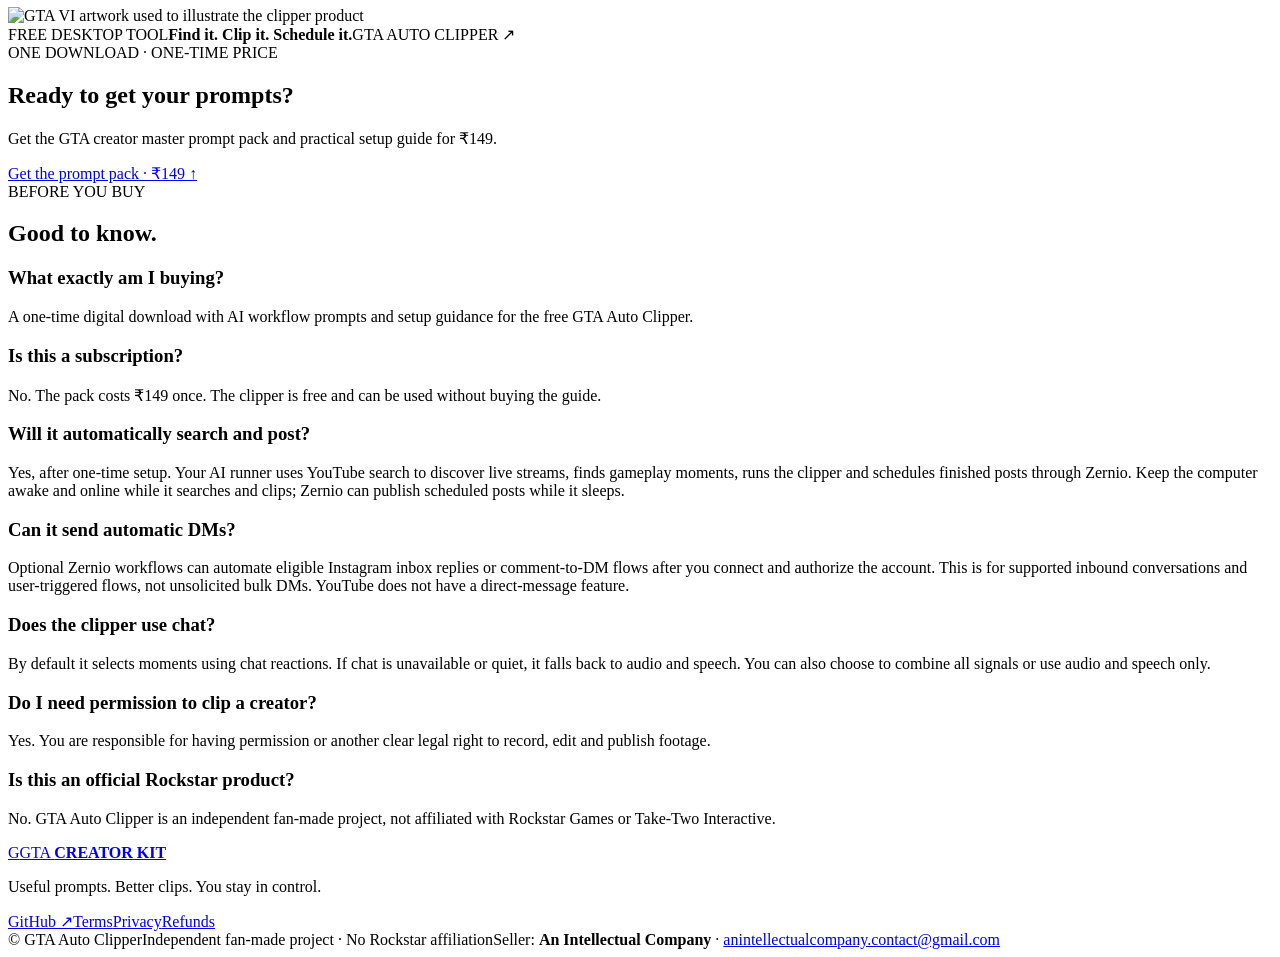
==== commit 0114ff73: "Promote hands-off GTA clipping workflow" ====
--- a/site/index.html
+++ b/site/index.html
@@ -3,85 +3,77 @@
 <head>
   <meta charset="utf-8">
   <meta name="viewport" content="width=device-width, initial-scale=1">
-  <meta name="theme-color" content="#fbfaf7">
-  <meta name="description" content="Make GTA V shorts with a free clipper. Get the optional channel automation playbook and AI prompts for &#8377;149.">
-  <title>GTA Auto Clipper - Viral GTA Shorts Workflow</title>
+  <meta name="theme-color" content="#fbf8f5">
+  <meta name="description" content="Set up an AI workflow to find eligible live GTA streams, create clips, schedule posts with Zernio, and automate supported Instagram replies. One-time ₹149 guide.">
+  <title>GTA Creator Master Prompt Pack — ₹149</title>
   <link rel="preconnect" href="https://fonts.googleapis.com">
   <link rel="preconnect" href="https://fonts.gstatic.com" crossorigin>
-  <link href="https://fonts.googleapis.com/css2?family=DM+Mono:wght@400;500&family=Manrope:wght@400;500;600;700;800&display=swap" rel="stylesheet">
+  <link href="https://fonts.googleapis.com/css2?family=DM+Sans:wght@400;500;600;700;800&family=Space+Grotesk:wght@500;600;700&display=swap" rel="stylesheet">
   <link rel="stylesheet" href="/styles.css">
 </head>
 <body>
-  <header class="topbar wrap">
-    <a class="brand" href="#top" aria-label="GTA Auto Clipper home"><span class="brand-mark">G</span><span>GTA AUTO CLIPPER</span></a>
-    <nav aria-label="Main navigation"><a href="#how">How it works</a><a href="#guide">Channel guide</a><a href="https://github.com/AnIntellectualBeing/GTA-Auto-Clipper">GitHub ↗</a></nav>
-    <a class="nav-cta" href="#guide">Get the guide <span>₹149</span></a>
+  <header class="site-header wrap">
+    <a class="brand" href="#top"><span class="brand-mark">G</span><span>GTA <b>CREATOR KIT</b></span></a>
+    <nav aria-label="Main navigation"><a href="#inside">What’s inside</a><a href="#clipper">Free clipper</a><a href="#faq">FAQ</a></nav>
+    <a class="nav-buy" href="#buy">Get the pack <b>₹149</b></a>
   </header>
 
   <main id="top">
     <section class="hero wrap">
       <div class="hero-copy">
-        <div class="eyebrow"><i></i> FREE GTA CLIPPER &middot; CHANNEL AUTOMATION PLAYBOOK</div>
-        <h1>GTA clips.<br>Your <em>million-view chase.</em></h1>
-        <p class="lede">Find the wild moments, turn them into vertical shorts, and build a channel that keeps posting. Start free. Add the step-by-step channel automation guide when you want to post consistently.</p>
-        <div class="hero-actions"><a class="button button-lime" href="#guide">Get the channel playbook <span>&#8377;149</span> <b>&rarr;</b></a><a class="button button-quiet" href="https://github.com/AnIntellectualBeing/GTA-Auto-Clipper">Get the free clipper <b>&rarr;</b></a></div>
-        <div class="hero-note"><span class="pulse"></span> Free tool &middot; Simple setup &middot; Your channels</div>
+        <div class="eyebrow"><span></span> THE GTA CREATOR MASTER PROMPT PACK</div>
+        <h1>From live GTA streams to <em>scheduled clips.</em></h1>
+        <p class="hero-lede">Set up your AI runner once. It discovers live GTA streams, finds standout gameplay, creates vertical clips with clean captions, then schedules them across your connected social accounts through Zernio.</p>
+        <div class="hero-points"><span>✓ Automatic live stream discovery</span><span>✓ Clip, caption and schedule workflow</span><span>✓ Optional Instagram inbox automation</span></div>
+        <div class="hero-offer" id="buy">
+          <div class="offer-price"><strong>₹149</strong><span>one-time purchase<br>digital download</span></div>
+          <button class="button button-buy" id="buy-button" type="button" disabled>Loading secure checkout… <b>→</b></button>
+          <p class="payment-status" id="payment-status" aria-live="polite">Checking checkout availability…</p>
+          <div class="offer-foot">No subscription · No email form · Razorpay checkout</div>
+        </div>
+        <p class="hero-note">Built for creators who want a repeatable process—not another blank prompt box.</p>
       </div>
-      <div class="preview art-preview" aria-label="Official Grand Theft Auto VI screenshots from Vice City and Jason and Lucia">
-        <a class="art-main" href="https://www.rockstargames.com/VI/media/screenshots" target="_blank" rel="noreferrer"><img src="/images/Vice_City_01.webp" alt="Official GTA VI screenshot: a private jet flies above a Vice City sign at dusk"><span>VICE CITY AT DUSK</span></a>
-        <div class="art-secondary"><img src="/images/Vice_City_10.webp" alt="Official GTA VI screenshot of the Vice City waterfront skyline"><img src="/images/Jason_and_Lucia_01.webp" alt="Official GTA VI screenshot featuring Jason and Lucia"></div>
-        <a class="art-credit" href="https://www.rockstargames.com/VI/media/screenshots" target="_blank" rel="noreferrer">Official GTA VI images &middot; Rockstar Games</a>
+      <div class="hero-art">
+        <a class="hero-image" href="https://www.rockstargames.com/VI/media/screenshots" target="_blank" rel="noreferrer" aria-label="View official Rockstar GTA VI screenshots">
+          <img src="/images/Vice_City_01.webp" alt="GTA VI Vice City at dusk, with a private jet above a neon sign">
+          <span class="image-stamp">A BETTER BRIEF<br>BEGINS HERE</span>
+          <span class="image-credit">Official GTA VI image · Rockstar Games</span>
+        </a>
+        <div class="art-bottom"><img src="/images/Vice_City_10.webp" alt="GTA VI Vice City waterfront"><img src="/images/Jason_and_Lucia_01.webp" alt="GTA VI characters Jason and Lucia"><span>BUILT AROUND THE GTA CLIP WORKFLOW</span></div>
       </div>
-      <div class="hero-index"><span>01 / THE TOOL</span><span>BUILT FOR THE MOMENT</span></div>
     </section>
 
-    <section class="ticker" aria-label="Tool features"><div>FIND THE MOMENT <b>&bull;</b> MAKE A SHORT <b>&bull;</b> ADD CAPTIONS <b>&bull;</b> POST ON YOUR SCHEDULE <b>&bull;</b> FIND THE MOMENT <b>&bull;</b> MAKE A SHORT <b>&bull;</b> ADD CAPTIONS <b>&bull;</b></div></section>
+    <section class="value-bar"><div class="wrap value-inner"><span><b>01</b> Discover every eligible stream</span><span><b>02</b> Find and caption highlights</span><span><b>03</b> Schedule posts with Zernio</span></div></section>
 
-    <section class="clip-gallery wrap" aria-labelledby="gallery-title">
-      <div class="gallery-heading"><div><div class="eyebrow">CLIP GALLERY</div><h2 id="gallery-title">Your first clips<br>will land <em>here.</em></h2></div><p>Sample clips will appear here once they are ready. This space is waiting for real GTA V moments.</p></div>
-      <div class="gallery-slots" aria-label="Three empty clip spaces awaiting real clips"><div><span>01</span><b>Clip coming soon</b></div><div><span>02</span><b>Clip coming soon</b></div><div><span>03</span><b>Clip coming soon</b></div></div>
+    <section class="section wrap inside-section" id="inside">
+      <div class="section-title"><div class="eyebrow">WHAT YOU GET FOR ₹149</div><h2>One setup.<br><em>Repeatable automation.</em></h2><p>A sellable, ready-to-follow workflow for connecting your AI runner, YouTube stream discovery, the free clipper and Zernio. Once configured, it can find and process eligible streams and schedule clips without per-clip manual work.</p></div>
+      <div class="inside-grid">
+        <article class="inside-card"><span class="card-number">01</span><div class="card-icon prompt-icon">✳</div><h3>Master automation prompt</h3><p>Give your AI one clear brief to run the full clipping workflow.</p><ul><li>Discover live GTA streams automatically</li><li>Find highlights and make vertical clips</li><li>Add captions and prepare social posts</li></ul></article>
+        <article class="inside-card"><span class="card-number">02</span><div class="card-icon setup-icon">⌘</div><h3>One-time tool setup</h3><p>Install the free clipper and connect the services the workflow needs.</p><ul><li>YouTube API key for stream search</li><li>Live chat scoring and caption setup</li><li>Stable phrase captions and Hinglish rules</li></ul></article>
+        <article class="inside-card"><span class="card-number">03</span><div class="card-icon post-icon">↗</div><h3>Zernio posting and inbox</h3><p>Keep your connected social channels supplied with scheduled clips and supported Instagram replies.</p><ul><li>Connect your social accounts once</li><li>Automatically schedule finished clips</li><li>Automate supported inbound replies</li></ul></article>
+      </div>
+      <div class="prompt-preview"><div class="prompt-preview-head"><span>INSIDE THE PACK · PROMPT PREVIEW</span><span>01 / 03</span></div><p>“Discover live GTA streams, spot the best gameplay moments, turn them into captioned vertical clips, and keep my connected social channels supplied with scheduled posts—all through one automated workflow.”</p><div class="prompt-preview-foot"><span>One-time setup connects your AI runner, YouTube stream search and Zernio social accounts.</span><a href="/gta-clipping-prompt.txt" target="_blank" rel="noopener">See how the workflow works ↗</a></div></div>
     </section>
 
-    <section class="section wrap" id="how">
-      <div class="section-head"><div><div class="eyebrow">THREE SIMPLE STEPS</div><h2>From live game<br>to <em>ready to post.</em></h2></div><p>Let the clipper find exciting moments and shape them into vertical videos. Review them, then post when you are ready.</p></div>
-      <div class="steps">
-        <article><span class="step-no">01</span><div class="step-icon">01</div><h3>Choose a live GTA stream</h3><p>Find a creator playing GTA V and pick a stream you have permission to use.</p><strong class="step-note">Find a stream you can use</strong></article>
-        <article><span class="step-no">02</span><div class="step-icon">02</div><h3>Find the best moments</h3><p>The clipper listens for excitement and keeps a little of the lead-up before the action.</p><strong class="step-note">The free clipper does the cutting</strong></article>
-        <article><span class="step-no">03</span><div class="step-icon">03</div><h3>Review and share</h3><p>Get a vertical short with the gameplay centered and captions in sync. Review it before posting.</p><strong class="step-note">You choose what gets posted</strong></article>
-      </div>
-      <div class="callout"><span class="callout-icon">i</span><p><strong>Made for the million-view chase.</strong> The workflow helps you post consistently and pursue big reach. Views and earnings depend on your content and audience; no result is guaranteed.</p></div>
-    </section>
+    <section class="clipper-section" id="clipper"><div class="wrap clipper-inner">
+      <div class="clipper-copy"><div class="eyebrow">THE SOFTWARE THAT POWERS THE WORKFLOW</div><h2>Free clipper.<br><em>Automated workflow.</em></h2><p>The AI runner searches with YouTube's API, checks that gameplay is actually visible, and runs GTA Auto Clipper on each eligible stream. The clipper ranks chat reactions first, falls back to audio and speech, and renders stable captions. Zernio handles scheduled publishing.</p><div class="clipper-facts"><span>Free &amp; open source</span><span>Automatic source selection</span><span>Zernio scheduling</span></div><a class="button button-secondary" href="https://github.com/AnIntellectualBeing/GTA-Auto-Clipper">Explore the free GTA clipper <b>↗</b></a><p class="clipper-disclosure">One-time setup requires a local AI runner with tool access, a YouTube Data API key, a standing source-rights policy, connected social accounts, a Zernio API key, account IDs and `GTA_UNATTENDED_POSTS=1`. The computer must stay awake and online while the AI searches and clips. Zernio can deliver posts it has accepted on schedule.</p></div>
+      <div class="clipper-visual"><img src="/images/Jason_and_Lucia_01.webp" alt="GTA VI artwork used to illustrate the clipper product"><div class="clipper-label"><span>FREE DESKTOP TOOL</span><b>Find it. Clip it. Schedule it.</b><span>GTA AUTO CLIPPER ↗</span></div></div>
+    </div></section>
 
-    <section class="band">
-      <div class="wrap band-inner"><div><div class="eyebrow">YOUR CHANNELS, YOUR SWITCH</div><h2>Keep your channel moving.<br><em>Even while you sleep.</em></h2></div><p>Connect your YouTube and Instagram accounts, set up a posting schedule, and let your AI handle the repeatable channel tasks while you sleep.</p></div>
-    </section>
+    <section class="buy-again wrap"><div><div class="eyebrow">ONE DOWNLOAD · ONE-TIME PRICE</div><h2>Ready to get your prompts?</h2><p>Get the GTA creator master prompt pack and practical setup guide for ₹149.</p></div><a class="button button-buy button-link" href="#buy">Get the prompt pack · ₹149 <b>↑</b></a></section>
 
-    <section class="section wrap guide-section" id="guide">
-      <div class="guide-copy"><div class="eyebrow">THE ₹149 PLAYBOOK</div><h2>Give your AI<br>the <em>whole workflow.</em></h2><p>A simple step-by-step guide with ready-to-use AI prompts. Find GTA V creators you have permission to clip, make short videos, write captions, and schedule posts to YouTube and Instagram.</p>
-        <ul class="check-list"><li><span>&#10003;</span> Start with the free GTA clipper</li><li><span>&#10003;</span> Connect your YouTube and Instagram accounts</li><li><span>&#10003;</span> Set up a simple posting schedule</li><li><span>&#10003;</span> Give your AI prompts for finding, clipping, and posting</li><li><span>&#10003;</span> Review your videos and keep your channel active</li></ul>
-        <div class="guide-disclosure">Free clipper. One-time &#8377;149 for the automation guide and prompt pack. Built to help you chase viral reach; views and earnings are not guaranteed.</div>
-      </div>
-      <aside class="price-card">
-        <div class="card-top"><span>CHANNEL AUTOMATION PLAYBOOK</span><span class="tag">ONE-TIME</span></div>
-        <div class="price">&#8377;149<small> INR</small></div>
-        <p>A one-time purchase for the simple setup guide and copy-ready AI prompts.</p>
-        <label class="email-label" for="buyer-email">DELIVERY EMAIL</label>
-        <input id="buyer-email" type="email" placeholder="you@example.com" autocomplete="email" required>
-        <button class="button button-lime buy-button" id="buy-button" type="button" disabled>Loading checkout... <b>&rarr;</b></button>
-        <p class="payment-status" id="payment-status" aria-live="polite">Secure checkout is being configured.</p>
-        <div class="secure-note">Razorpay secure checkout &middot; UPI and supported cards</div>
-        <div class="card-links"><a href="/refunds.html">Refund policy</a><a href="/terms.html">Terms</a><a href="/privacy.html">Privacy</a></div>
-      </aside>
-    </section>
-
-    <section class="faq wrap">
-      <div class="eyebrow">GOOD TO KNOW</div><h2>Before you press play.</h2>
-      <div class="faq-grid"><article><h3>Will the free tool post for me?</h3><p>No. The free tool makes clips for you to review. The optional playbook explains how to set up scheduled posting on your own accounts.</p></article><article><h3>Can it help find GTA V creators?</h3><p>Yes. It can help you find creators who are live. Choose creators whose videos you have permission to use.</p></article><article><h3>Can I clip any creator?</h3><p>Only clip videos you have permission to use. The original creator still owns their content.</p></article><article><h3>Is this an official Rockstar product?</h3><p>No. GTA Auto Clipper is an independent fan-made utility and is not affiliated with or endorsed by Rockstar Games, Take-Two Interactive, YouTube, Instagram, or Zernio.</p></article></div>
-    </section>
+    <section class="faq-section" id="faq"><div class="wrap"><div class="eyebrow">BEFORE YOU BUY</div><h2>Good to know.</h2><div class="faq-grid">
+      <article><h3>What exactly am I buying?</h3><p>A one-time digital download with AI workflow prompts and setup guidance for the free GTA Auto Clipper.</p></article>
+      <article><h3>Is this a subscription?</h3><p>No. The pack costs ₹149 once. The clipper is free and can be used without buying the guide.</p></article>
+      <article><h3>Will it automatically search and post?</h3><p>Yes, after one-time setup. Your AI runner uses YouTube search to discover live streams, finds gameplay moments, runs the clipper and schedules finished posts through Zernio. Keep the computer awake and online while it searches and clips; Zernio can publish scheduled posts while it sleeps.</p></article>
+      <article><h3>Can it send automatic DMs?</h3><p>Optional Zernio workflows can automate eligible Instagram inbox replies or comment-to-DM flows after you connect and authorize the account. This is for supported inbound conversations and user-triggered flows, not unsolicited bulk DMs. YouTube does not have a direct-message feature.</p></article>
+      <article><h3>Does the clipper use chat?</h3><p>By default it selects moments using chat reactions. If chat is unavailable or quiet, it falls back to audio and speech. You can also choose to combine all signals or use audio and speech only.</p></article>
+      <article><h3>Do I need permission to clip a creator?</h3><p>Yes. You are responsible for having permission or another clear legal right to record, edit and publish footage.</p></article>
+      <article><h3>Is this an official Rockstar product?</h3><p>No. GTA Auto Clipper is an independent fan-made project, not affiliated with Rockstar Games or Take-Two Interactive.</p></article>
+    </div></div></section>
   </main>
 
-  <footer class="footer"><div class="wrap footer-main"><a class="brand" href="#top"><span class="brand-mark">G</span><span>GTA AUTO CLIPPER</span></a><p>Find the moment. Make the short. Keep the source creator credited.</p><div class="footer-links"><a href="https://github.com/AnIntellectualBeing/GTA-Auto-Clipper">Free open-source clipper ↗</a><a href="/terms.html">Terms</a><a href="/privacy.html">Privacy</a><a href="/refunds.html">Refunds</a></div></div><div class="wrap footer-bottom"><span>© <span id="year"></span> GTA Auto Clipper</span><span>Independent fan-made software. No affiliation with Rockstar Games.</span><span>Seller: <b id="seller-name">Business details to be added</b> · <a id="support-link" href="mailto:SUPPORT_EMAIL_TODO">Support contact to be added</a></span></div></footer>
-
+  <footer class="site-footer"><div class="wrap footer-main"><a class="brand" href="#top"><span class="brand-mark">G</span><span>GTA <b>CREATOR KIT</b></span></a><p>Useful prompts. Better clips. You stay in control.</p><div class="footer-nav"><a href="https://github.com/AnIntellectualBeing/GTA-Auto-Clipper">GitHub ↗</a><a href="/terms.html">Terms</a><a href="/privacy.html">Privacy</a><a href="/refunds.html">Refunds</a></div></div><div class="wrap footer-bottom"><span>© <span id="year"></span> GTA Auto Clipper</span><span>Independent fan-made project · No Rockstar affiliation</span><span>Seller: <b>An Intellectual Company</b> · <a href="mailto:anintellectualcompany.contact@gmail.com">anintellectualcompany.contact@gmail.com</a></span></div></footer>
   <script src="https://checkout.razorpay.com/v1/checkout.js"></script>
   <script src="/app.js" defer></script>
 </body>
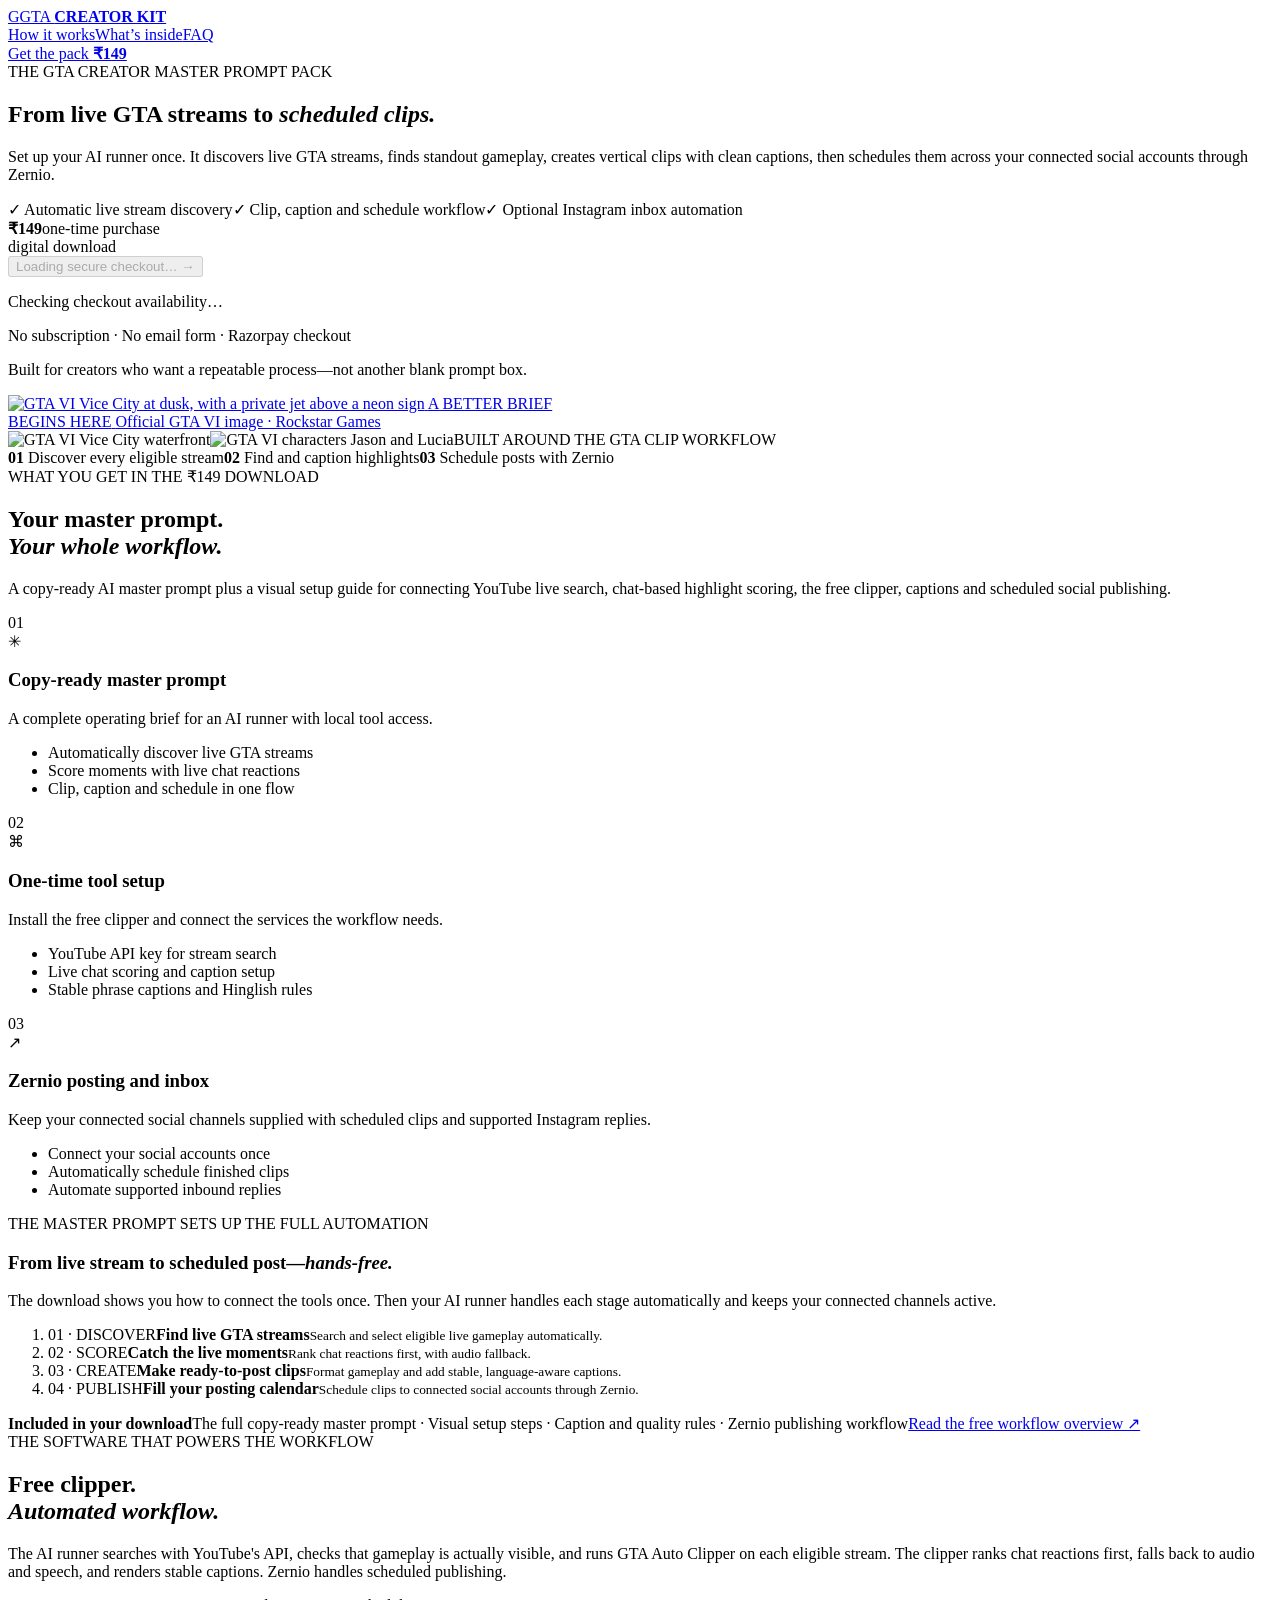
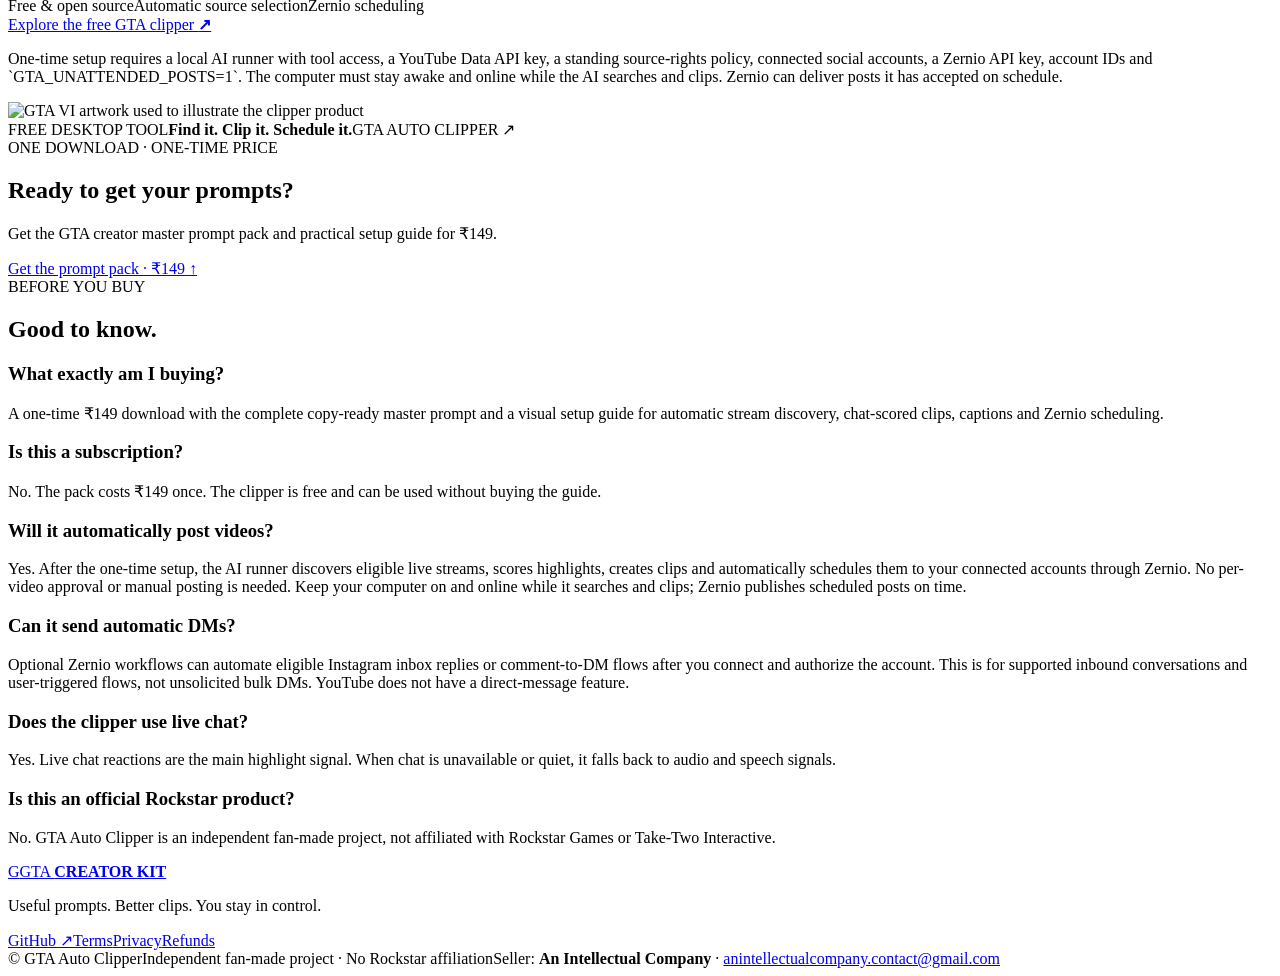
==== commit 098ef5e8: "Clarify automated posting and chat features" ====
--- a/site/index.html
+++ b/site/index.html
@@ -10,11 +10,12 @@
   <link rel="preconnect" href="https://fonts.gstatic.com" crossorigin>
   <link href="https://fonts.googleapis.com/css2?family=DM+Sans:wght@400;500;600;700;800&family=Space+Grotesk:wght@500;600;700&display=swap" rel="stylesheet">
   <link rel="stylesheet" href="/styles.css">
+  <link rel="stylesheet" href="/automation.css">
 </head>
 <body>
   <header class="site-header wrap">
     <a class="brand" href="#top"><span class="brand-mark">G</span><span>GTA <b>CREATOR KIT</b></span></a>
-    <nav aria-label="Main navigation"><a href="#inside">What’s inside</a><a href="#clipper">Free clipper</a><a href="#faq">FAQ</a></nav>
+    <nav aria-label="Main navigation"><a href="#how">How it works</a><a href="#inside">What’s inside</a><a href="#faq">FAQ</a></nav>
     <a class="nav-buy" href="#buy">Get the pack <b>₹149</b></a>
   </header>
 
@@ -46,13 +47,22 @@
     <section class="value-bar"><div class="wrap value-inner"><span><b>01</b> Discover every eligible stream</span><span><b>02</b> Find and caption highlights</span><span><b>03</b> Schedule posts with Zernio</span></div></section>
 
     <section class="section wrap inside-section" id="inside">
-      <div class="section-title"><div class="eyebrow">WHAT YOU GET FOR ₹149</div><h2>One setup.<br><em>Repeatable automation.</em></h2><p>A sellable, ready-to-follow workflow for connecting your AI runner, YouTube stream discovery, the free clipper and Zernio. Once configured, it can find and process eligible streams and schedule clips without per-clip manual work.</p></div>
+      <div class="section-title"><div class="eyebrow">WHAT YOU GET IN THE ₹149 DOWNLOAD</div><h2>Your master prompt.<br><em>Your whole workflow.</em></h2><p>A copy-ready AI master prompt plus a visual setup guide for connecting YouTube live search, chat-based highlight scoring, the free clipper, captions and scheduled social publishing.</p></div>
       <div class="inside-grid">
-        <article class="inside-card"><span class="card-number">01</span><div class="card-icon prompt-icon">✳</div><h3>Master automation prompt</h3><p>Give your AI one clear brief to run the full clipping workflow.</p><ul><li>Discover live GTA streams automatically</li><li>Find highlights and make vertical clips</li><li>Add captions and prepare social posts</li></ul></article>
+        <article class="inside-card"><span class="card-number">01</span><div class="card-icon prompt-icon">✳</div><h3>Copy-ready master prompt</h3><p>A complete operating brief for an AI runner with local tool access.</p><ul><li>Automatically discover live GTA streams</li><li>Score moments with live chat reactions</li><li>Clip, caption and schedule in one flow</li></ul></article>
         <article class="inside-card"><span class="card-number">02</span><div class="card-icon setup-icon">⌘</div><h3>One-time tool setup</h3><p>Install the free clipper and connect the services the workflow needs.</p><ul><li>YouTube API key for stream search</li><li>Live chat scoring and caption setup</li><li>Stable phrase captions and Hinglish rules</li></ul></article>
         <article class="inside-card"><span class="card-number">03</span><div class="card-icon post-icon">↗</div><h3>Zernio posting and inbox</h3><p>Keep your connected social channels supplied with scheduled clips and supported Instagram replies.</p><ul><li>Connect your social accounts once</li><li>Automatically schedule finished clips</li><li>Automate supported inbound replies</li></ul></article>
       </div>
-      <div class="prompt-preview"><div class="prompt-preview-head"><span>INSIDE THE PACK · PROMPT PREVIEW</span><span>01 / 03</span></div><p>“Discover live GTA streams, spot the best gameplay moments, turn them into captioned vertical clips, and keep my connected social channels supplied with scheduled posts—all through one automated workflow.”</p><div class="prompt-preview-foot"><span>One-time setup connects your AI runner, YouTube stream search and Zernio social accounts.</span><a href="/gta-clipping-prompt.txt" target="_blank" rel="noopener">See how the workflow works ↗</a></div></div>
+      <section class="automation-flow" id="how" aria-labelledby="automation-title">
+        <div class="automation-intro"><div class="eyebrow">THE MASTER PROMPT SETS UP THE FULL AUTOMATION</div><h3 id="automation-title">From live stream to scheduled post—<em>hands-free.</em></h3><p>The download shows you how to connect the tools once. Then your AI runner handles each stage automatically and keeps your connected channels active.</p></div>
+        <ol class="automation-steps">
+          <li><span>01 · DISCOVER</span><strong>Find live GTA streams</strong><small>Search and select eligible live gameplay automatically.</small></li>
+          <li><span>02 · SCORE</span><strong>Catch the live moments</strong><small>Rank chat reactions first, with audio fallback.</small></li>
+          <li><span>03 · CREATE</span><strong>Make ready-to-post clips</strong><small>Format gameplay and add stable, language-aware captions.</small></li>
+          <li><span>04 · PUBLISH</span><strong>Fill your posting calendar</strong><small>Schedule clips to connected social accounts through Zernio.</small></li>
+        </ol>
+        <div class="automation-includes"><b>Included in your download</b><span>The full copy-ready master prompt · Visual setup steps · Caption and quality rules · Zernio publishing workflow</span><a href="/gta-clipping-prompt.txt" target="_blank" rel="noopener">Read the free workflow overview ↗</a></div>
+      </section>
     </section>
 
     <section class="clipper-section" id="clipper"><div class="wrap clipper-inner">
@@ -63,12 +73,11 @@
     <section class="buy-again wrap"><div><div class="eyebrow">ONE DOWNLOAD · ONE-TIME PRICE</div><h2>Ready to get your prompts?</h2><p>Get the GTA creator master prompt pack and practical setup guide for ₹149.</p></div><a class="button button-buy button-link" href="#buy">Get the prompt pack · ₹149 <b>↑</b></a></section>
 
     <section class="faq-section" id="faq"><div class="wrap"><div class="eyebrow">BEFORE YOU BUY</div><h2>Good to know.</h2><div class="faq-grid">
-      <article><h3>What exactly am I buying?</h3><p>A one-time digital download with AI workflow prompts and setup guidance for the free GTA Auto Clipper.</p></article>
+      <article><h3>What exactly am I buying?</h3><p>A one-time ₹149 download with the complete copy-ready master prompt and a visual setup guide for automatic stream discovery, chat-scored clips, captions and Zernio scheduling.</p></article>
       <article><h3>Is this a subscription?</h3><p>No. The pack costs ₹149 once. The clipper is free and can be used without buying the guide.</p></article>
-      <article><h3>Will it automatically search and post?</h3><p>Yes, after one-time setup. Your AI runner uses YouTube search to discover live streams, finds gameplay moments, runs the clipper and schedules finished posts through Zernio. Keep the computer awake and online while it searches and clips; Zernio can publish scheduled posts while it sleeps.</p></article>
+      <article><h3>Will it automatically post videos?</h3><p>Yes. After the one-time setup, the AI runner discovers eligible live streams, scores highlights, creates clips and automatically schedules them to your connected accounts through Zernio. No per-video approval or manual posting is needed. Keep your computer on and online while it searches and clips; Zernio publishes scheduled posts on time.</p></article>
       <article><h3>Can it send automatic DMs?</h3><p>Optional Zernio workflows can automate eligible Instagram inbox replies or comment-to-DM flows after you connect and authorize the account. This is for supported inbound conversations and user-triggered flows, not unsolicited bulk DMs. YouTube does not have a direct-message feature.</p></article>
-      <article><h3>Does the clipper use chat?</h3><p>By default it selects moments using chat reactions. If chat is unavailable or quiet, it falls back to audio and speech. You can also choose to combine all signals or use audio and speech only.</p></article>
-      <article><h3>Do I need permission to clip a creator?</h3><p>Yes. You are responsible for having permission or another clear legal right to record, edit and publish footage.</p></article>
+      <article><h3>Does the clipper use live chat?</h3><p>Yes. Live chat reactions are the main highlight signal. When chat is unavailable or quiet, it falls back to audio and speech signals.</p></article>
       <article><h3>Is this an official Rockstar product?</h3><p>No. GTA Auto Clipper is an independent fan-made project, not affiliated with Rockstar Games or Take-Two Interactive.</p></article>
     </div></div></section>
   </main>
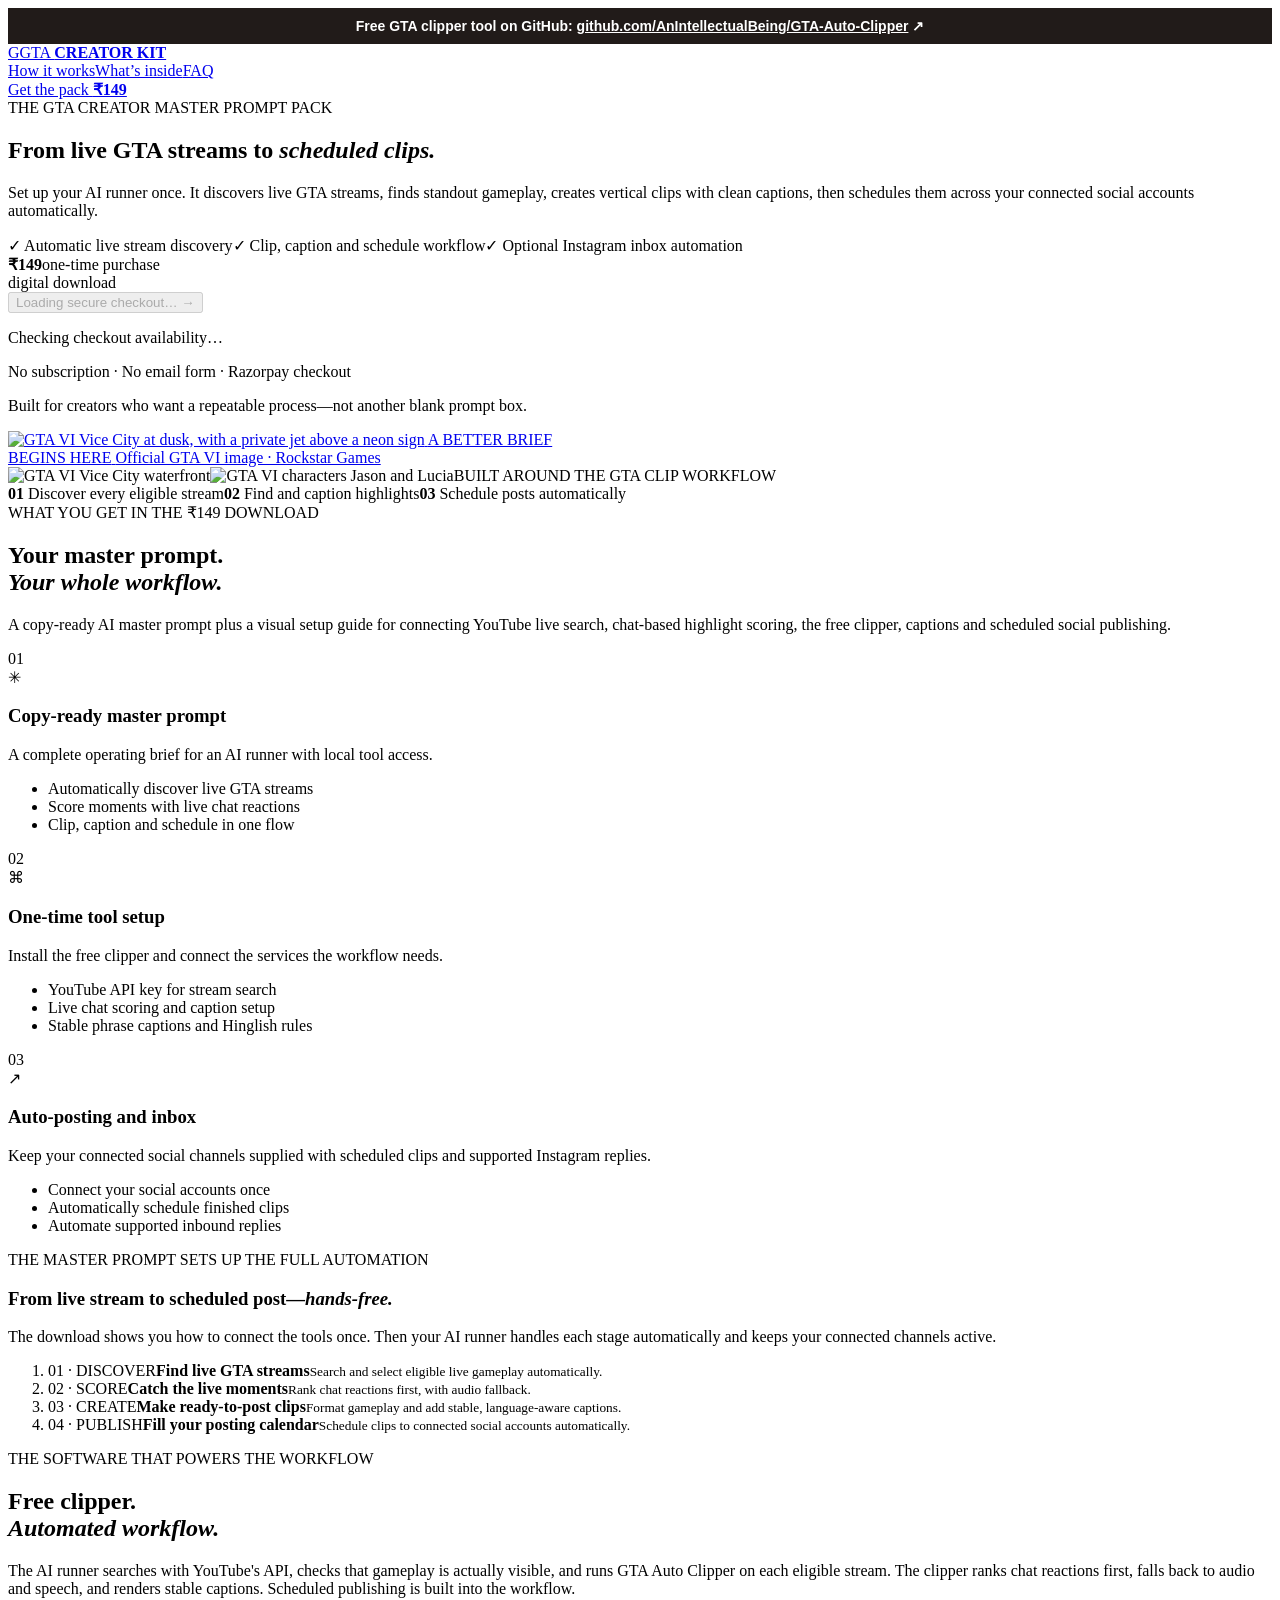
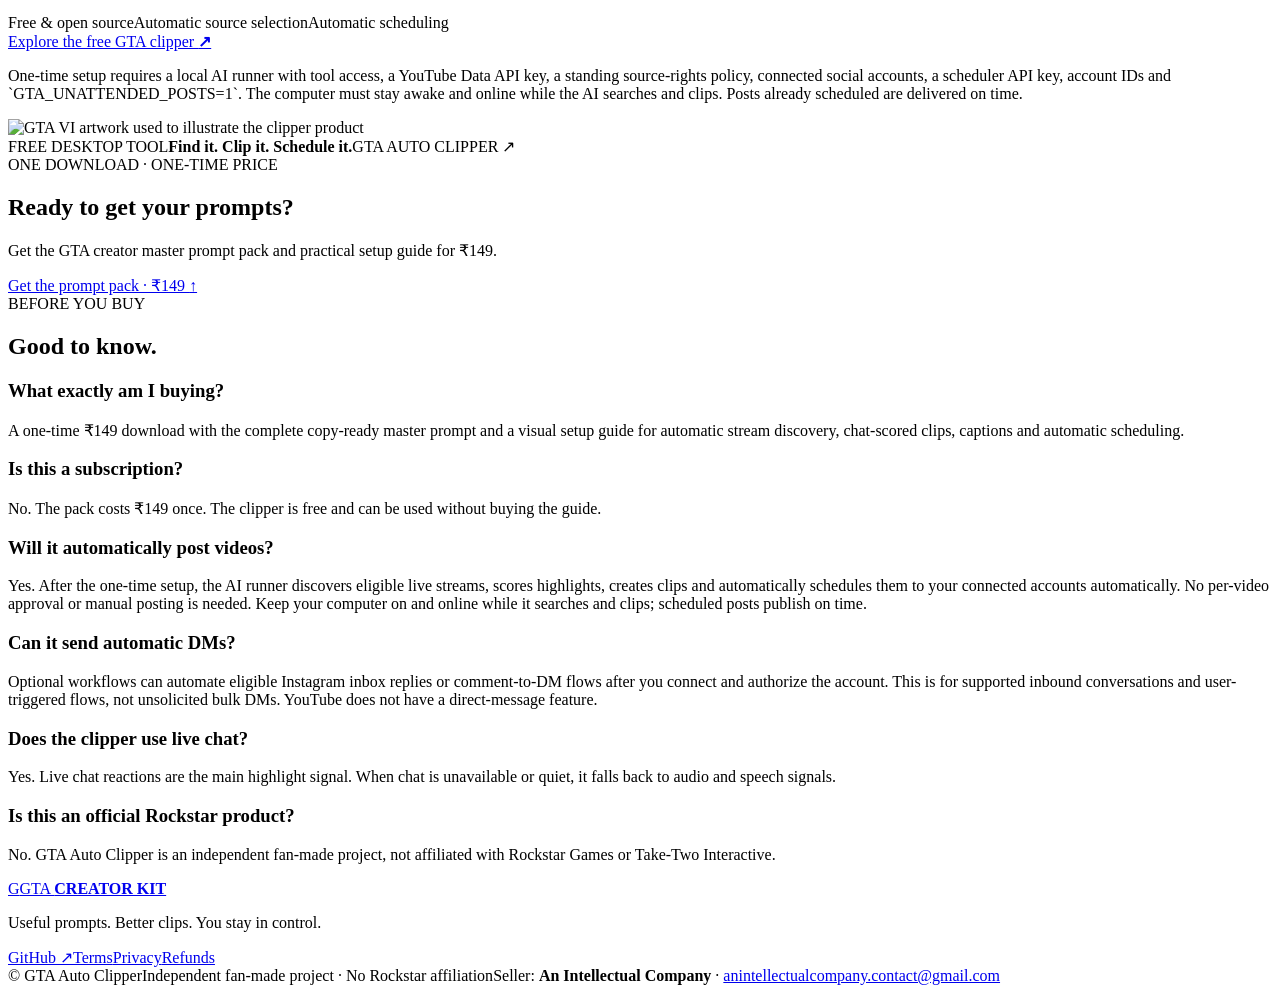
==== commit d8846969: "Site: deliver the guide as a zip (PDF + prompt), brand-neutral copy, GitHub bar; drop the free promp" ====
--- a/site/index.html
+++ b/site/index.html
@@ -4,7 +4,7 @@
   <meta charset="utf-8">
   <meta name="viewport" content="width=device-width, initial-scale=1">
   <meta name="theme-color" content="#fbf8f5">
-  <meta name="description" content="Set up an AI workflow to find eligible live GTA streams, create clips, schedule posts with Zernio, and automate supported Instagram replies. One-time ₹149 guide.">
+  <meta name="description" content="Set up an AI workflow to find eligible live GTA streams, create clips, schedule posts automatically, and automate supported Instagram replies. One-time ₹149 guide.">
   <title>GTA Creator Master Prompt Pack — ₹149</title>
   <link rel="preconnect" href="https://fonts.googleapis.com">
   <link rel="preconnect" href="https://fonts.gstatic.com" crossorigin>
@@ -13,6 +13,7 @@
   <link rel="stylesheet" href="/automation.css">
 </head>
 <body>
+  <div class="gh-bar" style="background:#211b19;color:#fff;text-align:center;padding:10px 16px;font:600 14px 'DM Sans',sans-serif"><a href="https://github.com/AnIntellectualBeing/GTA-Auto-Clipper" style="color:#fff;text-decoration:none">Free GTA clipper tool on GitHub: <u>github.com/AnIntellectualBeing/GTA-Auto-Clipper</u> ↗</a></div>
   <header class="site-header wrap">
     <a class="brand" href="#top"><span class="brand-mark">G</span><span>GTA <b>CREATOR KIT</b></span></a>
     <nav aria-label="Main navigation"><a href="#how">How it works</a><a href="#inside">What’s inside</a><a href="#faq">FAQ</a></nav>
@@ -24,7 +25,7 @@
       <div class="hero-copy">
         <div class="eyebrow"><span></span> THE GTA CREATOR MASTER PROMPT PACK</div>
         <h1>From live GTA streams to <em>scheduled clips.</em></h1>
-        <p class="hero-lede">Set up your AI runner once. It discovers live GTA streams, finds standout gameplay, creates vertical clips with clean captions, then schedules them across your connected social accounts through Zernio.</p>
+        <p class="hero-lede">Set up your AI runner once. It discovers live GTA streams, finds standout gameplay, creates vertical clips with clean captions, then schedules them across your connected social accounts automatically.</p>
         <div class="hero-points"><span>✓ Automatic live stream discovery</span><span>✓ Clip, caption and schedule workflow</span><span>✓ Optional Instagram inbox automation</span></div>
         <div class="hero-offer" id="buy">
           <div class="offer-price"><strong>₹149</strong><span>one-time purchase<br>digital download</span></div>
@@ -44,14 +45,14 @@
       </div>
     </section>
 
-    <section class="value-bar"><div class="wrap value-inner"><span><b>01</b> Discover every eligible stream</span><span><b>02</b> Find and caption highlights</span><span><b>03</b> Schedule posts with Zernio</span></div></section>
+    <section class="value-bar"><div class="wrap value-inner"><span><b>01</b> Discover every eligible stream</span><span><b>02</b> Find and caption highlights</span><span><b>03</b> Schedule posts automatically</span></div></section>
 
     <section class="section wrap inside-section" id="inside">
       <div class="section-title"><div class="eyebrow">WHAT YOU GET IN THE ₹149 DOWNLOAD</div><h2>Your master prompt.<br><em>Your whole workflow.</em></h2><p>A copy-ready AI master prompt plus a visual setup guide for connecting YouTube live search, chat-based highlight scoring, the free clipper, captions and scheduled social publishing.</p></div>
       <div class="inside-grid">
         <article class="inside-card"><span class="card-number">01</span><div class="card-icon prompt-icon">✳</div><h3>Copy-ready master prompt</h3><p>A complete operating brief for an AI runner with local tool access.</p><ul><li>Automatically discover live GTA streams</li><li>Score moments with live chat reactions</li><li>Clip, caption and schedule in one flow</li></ul></article>
         <article class="inside-card"><span class="card-number">02</span><div class="card-icon setup-icon">⌘</div><h3>One-time tool setup</h3><p>Install the free clipper and connect the services the workflow needs.</p><ul><li>YouTube API key for stream search</li><li>Live chat scoring and caption setup</li><li>Stable phrase captions and Hinglish rules</li></ul></article>
-        <article class="inside-card"><span class="card-number">03</span><div class="card-icon post-icon">↗</div><h3>Zernio posting and inbox</h3><p>Keep your connected social channels supplied with scheduled clips and supported Instagram replies.</p><ul><li>Connect your social accounts once</li><li>Automatically schedule finished clips</li><li>Automate supported inbound replies</li></ul></article>
+        <article class="inside-card"><span class="card-number">03</span><div class="card-icon post-icon">↗</div><h3>Auto-posting and inbox</h3><p>Keep your connected social channels supplied with scheduled clips and supported Instagram replies.</p><ul><li>Connect your social accounts once</li><li>Automatically schedule finished clips</li><li>Automate supported inbound replies</li></ul></article>
       </div>
       <section class="automation-flow" id="how" aria-labelledby="automation-title">
         <div class="automation-intro"><div class="eyebrow">THE MASTER PROMPT SETS UP THE FULL AUTOMATION</div><h3 id="automation-title">From live stream to scheduled post—<em>hands-free.</em></h3><p>The download shows you how to connect the tools once. Then your AI runner handles each stage automatically and keeps your connected channels active.</p></div>
@@ -59,24 +60,24 @@
           <li><span>01 · DISCOVER</span><strong>Find live GTA streams</strong><small>Search and select eligible live gameplay automatically.</small></li>
           <li><span>02 · SCORE</span><strong>Catch the live moments</strong><small>Rank chat reactions first, with audio fallback.</small></li>
           <li><span>03 · CREATE</span><strong>Make ready-to-post clips</strong><small>Format gameplay and add stable, language-aware captions.</small></li>
-          <li><span>04 · PUBLISH</span><strong>Fill your posting calendar</strong><small>Schedule clips to connected social accounts through Zernio.</small></li>
+          <li><span>04 · PUBLISH</span><strong>Fill your posting calendar</strong><small>Schedule clips to connected social accounts automatically.</small></li>
         </ol>
-        <div class="automation-includes"><b>Included in your download</b><span>The full copy-ready master prompt · Visual setup steps · Caption and quality rules · Zernio publishing workflow</span><a href="/gta-clipping-prompt.txt" target="_blank" rel="noopener">Read the free workflow overview ↗</a></div>
+        
       </section>
     </section>
 
     <section class="clipper-section" id="clipper"><div class="wrap clipper-inner">
-      <div class="clipper-copy"><div class="eyebrow">THE SOFTWARE THAT POWERS THE WORKFLOW</div><h2>Free clipper.<br><em>Automated workflow.</em></h2><p>The AI runner searches with YouTube's API, checks that gameplay is actually visible, and runs GTA Auto Clipper on each eligible stream. The clipper ranks chat reactions first, falls back to audio and speech, and renders stable captions. Zernio handles scheduled publishing.</p><div class="clipper-facts"><span>Free &amp; open source</span><span>Automatic source selection</span><span>Zernio scheduling</span></div><a class="button button-secondary" href="https://github.com/AnIntellectualBeing/GTA-Auto-Clipper">Explore the free GTA clipper <b>↗</b></a><p class="clipper-disclosure">One-time setup requires a local AI runner with tool access, a YouTube Data API key, a standing source-rights policy, connected social accounts, a Zernio API key, account IDs and `GTA_UNATTENDED_POSTS=1`. The computer must stay awake and online while the AI searches and clips. Zernio can deliver posts it has accepted on schedule.</p></div>
+      <div class="clipper-copy"><div class="eyebrow">THE SOFTWARE THAT POWERS THE WORKFLOW</div><h2>Free clipper.<br><em>Automated workflow.</em></h2><p>The AI runner searches with YouTube's API, checks that gameplay is actually visible, and runs GTA Auto Clipper on each eligible stream. The clipper ranks chat reactions first, falls back to audio and speech, and renders stable captions. Scheduled publishing is built into the workflow.</p><div class="clipper-facts"><span>Free &amp; open source</span><span>Automatic source selection</span><span>Automatic scheduling</span></div><a class="button button-secondary" href="https://github.com/AnIntellectualBeing/GTA-Auto-Clipper">Explore the free GTA clipper <b>↗</b></a><p class="clipper-disclosure">One-time setup requires a local AI runner with tool access, a YouTube Data API key, a standing source-rights policy, connected social accounts, a scheduler API key, account IDs and `GTA_UNATTENDED_POSTS=1`. The computer must stay awake and online while the AI searches and clips. Posts already scheduled are delivered on time.</p></div>
       <div class="clipper-visual"><img src="/images/Jason_and_Lucia_01.webp" alt="GTA VI artwork used to illustrate the clipper product"><div class="clipper-label"><span>FREE DESKTOP TOOL</span><b>Find it. Clip it. Schedule it.</b><span>GTA AUTO CLIPPER ↗</span></div></div>
     </div></section>
 
     <section class="buy-again wrap"><div><div class="eyebrow">ONE DOWNLOAD · ONE-TIME PRICE</div><h2>Ready to get your prompts?</h2><p>Get the GTA creator master prompt pack and practical setup guide for ₹149.</p></div><a class="button button-buy button-link" href="#buy">Get the prompt pack · ₹149 <b>↑</b></a></section>
 
     <section class="faq-section" id="faq"><div class="wrap"><div class="eyebrow">BEFORE YOU BUY</div><h2>Good to know.</h2><div class="faq-grid">
-      <article><h3>What exactly am I buying?</h3><p>A one-time ₹149 download with the complete copy-ready master prompt and a visual setup guide for automatic stream discovery, chat-scored clips, captions and Zernio scheduling.</p></article>
+      <article><h3>What exactly am I buying?</h3><p>A one-time ₹149 download with the complete copy-ready master prompt and a visual setup guide for automatic stream discovery, chat-scored clips, captions and automatic scheduling.</p></article>
       <article><h3>Is this a subscription?</h3><p>No. The pack costs ₹149 once. The clipper is free and can be used without buying the guide.</p></article>
-      <article><h3>Will it automatically post videos?</h3><p>Yes. After the one-time setup, the AI runner discovers eligible live streams, scores highlights, creates clips and automatically schedules them to your connected accounts through Zernio. No per-video approval or manual posting is needed. Keep your computer on and online while it searches and clips; Zernio publishes scheduled posts on time.</p></article>
-      <article><h3>Can it send automatic DMs?</h3><p>Optional Zernio workflows can automate eligible Instagram inbox replies or comment-to-DM flows after you connect and authorize the account. This is for supported inbound conversations and user-triggered flows, not unsolicited bulk DMs. YouTube does not have a direct-message feature.</p></article>
+      <article><h3>Will it automatically post videos?</h3><p>Yes. After the one-time setup, the AI runner discovers eligible live streams, scores highlights, creates clips and automatically schedules them to your connected accounts automatically. No per-video approval or manual posting is needed. Keep your computer on and online while it searches and clips; scheduled posts publish on time.</p></article>
+      <article><h3>Can it send automatic DMs?</h3><p>Optional workflows can automate eligible Instagram inbox replies or comment-to-DM flows after you connect and authorize the account. This is for supported inbound conversations and user-triggered flows, not unsolicited bulk DMs. YouTube does not have a direct-message feature.</p></article>
       <article><h3>Does the clipper use live chat?</h3><p>Yes. Live chat reactions are the main highlight signal. When chat is unavailable or quiet, it falls back to audio and speech signals.</p></article>
       <article><h3>Is this an official Rockstar product?</h3><p>No. GTA Auto Clipper is an independent fan-made project, not affiliated with Rockstar Games or Take-Two Interactive.</p></article>
     </div></div></section>
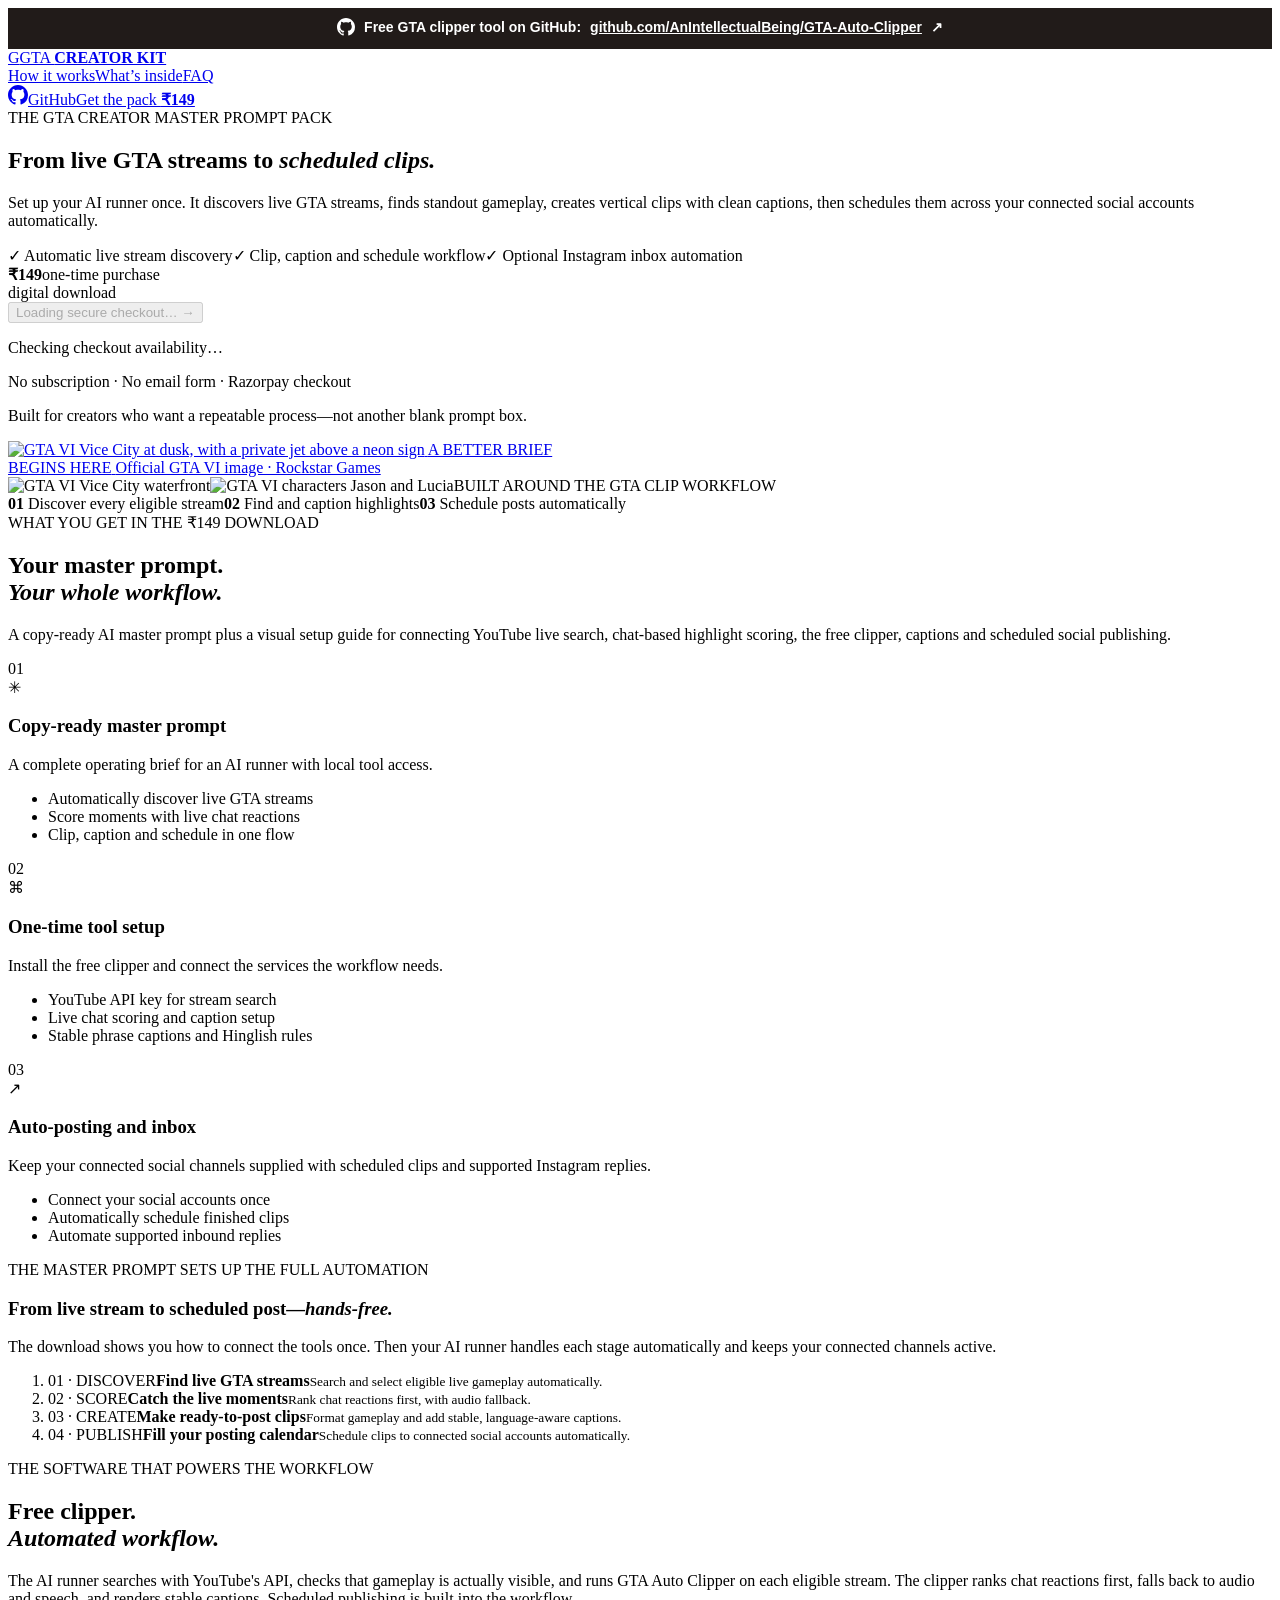
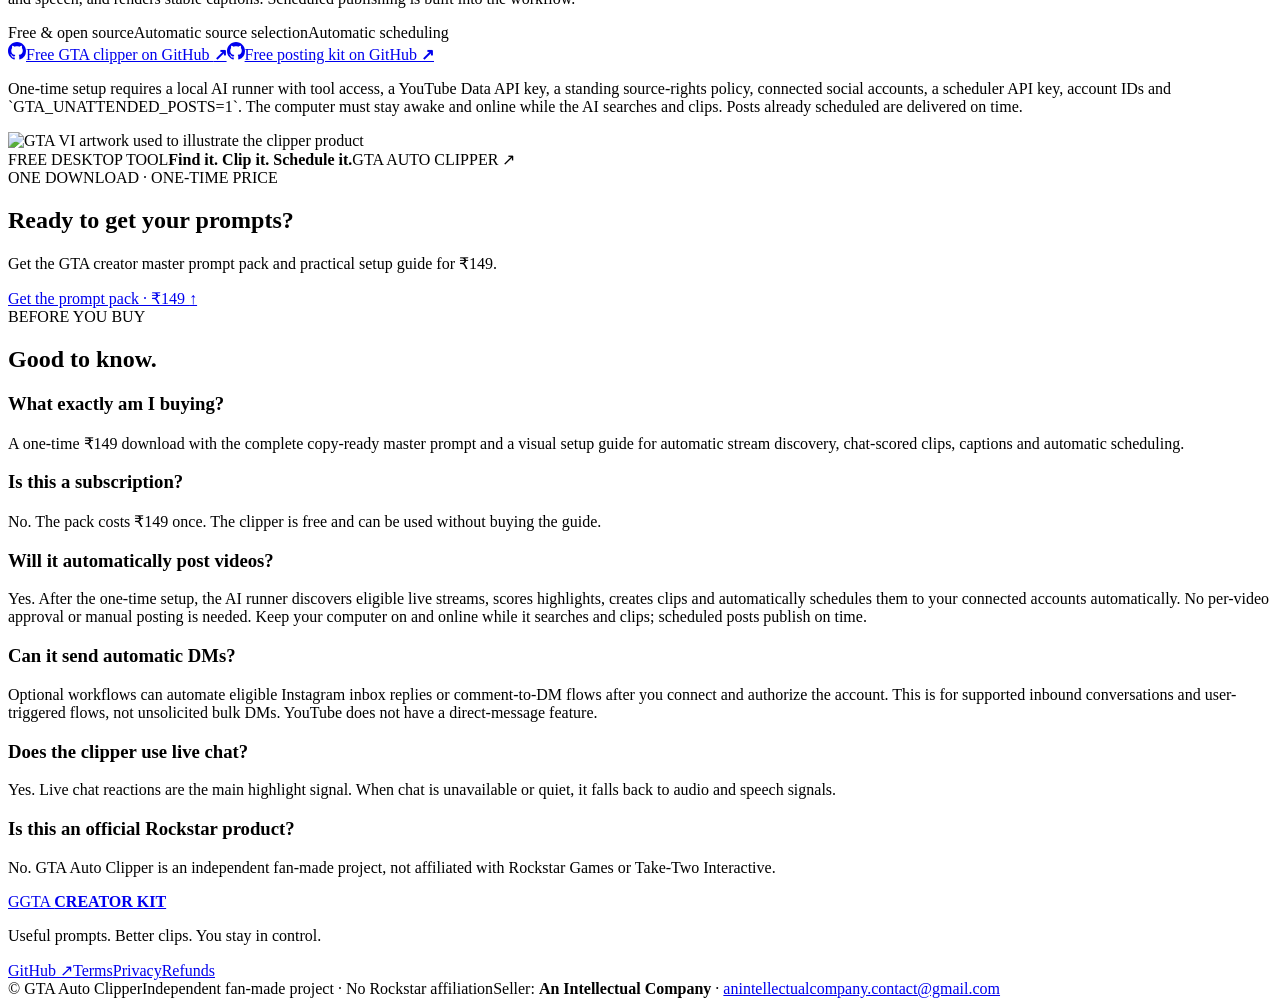
==== commit eb47a9b8: "Multi-agent guide, GitHub icon and buttons on the site, README link" ====
--- a/site/index.html
+++ b/site/index.html
@@ -10,14 +10,14 @@
   <link rel="preconnect" href="https://fonts.gstatic.com" crossorigin>
   <link href="https://fonts.googleapis.com/css2?family=DM+Sans:wght@400;500;600;700;800&family=Space+Grotesk:wght@500;600;700&display=swap" rel="stylesheet">
   <link rel="stylesheet" href="/styles.css">
-  <link rel="stylesheet" href="/automation.css">
+  <link rel="stylesheet" href="/automation.css?v=2">
 </head>
 <body>
-  <div class="gh-bar" style="background:#211b19;color:#fff;text-align:center;padding:10px 16px;font:600 14px 'DM Sans',sans-serif"><a href="https://github.com/AnIntellectualBeing/GTA-Auto-Clipper" style="color:#fff;text-decoration:none">Free GTA clipper tool on GitHub: <u>github.com/AnIntellectualBeing/GTA-Auto-Clipper</u> ↗</a></div>
+  <div class="gh-bar" style="background:#211b19;color:#fff;text-align:center;padding:10px 16px;font:600 14px 'DM Sans',sans-serif"><a href="https://github.com/AnIntellectualBeing/GTA-Auto-Clipper" style="color:#fff;text-decoration:none;display:inline-flex;align-items:center;gap:9px"><svg class="gh-svg" viewBox="0 0 16 16" width="18" height="18" aria-hidden="true" fill="currentColor"><path d="M8 0C3.58 0 0 3.58 0 8c0 3.54 2.29 6.53 5.47 7.59.4.07.55-.17.55-.38 0-.19-.01-.82-.01-1.49-2.01.37-2.53-.49-2.69-.94-.09-.23-.48-.94-.82-1.13-.28-.15-.68-.52-.01-.53.63-.01 1.08.58 1.23.82.72 1.21 1.87.87 2.33.66.07-.52.28-.87.51-1.07-1.78-.2-3.64-.89-3.64-3.95 0-.87.31-1.59.82-2.15-.08-.2-.36-1.02.08-2.12 0 0 .67-.21 2.2.82.64-.18 1.32-.27 2-.27.68 0 1.36.09 2 .27 1.53-1.04 2.2-.82 2.2-.82.44 1.1.16 1.92.08 2.12.51.56.82 1.27.82 2.15 0 3.07-1.87 3.75-3.65 3.95.29.25.54.73.54 1.48 0 1.07-.01 1.93-.01 2.2 0 .21.15.46.55.38A8.013 8.013 0 0016 8c0-4.42-3.58-8-8-8z"/></svg>Free GTA clipper tool on GitHub: <u>github.com/AnIntellectualBeing/GTA-Auto-Clipper</u> ↗</a></div>
   <header class="site-header wrap">
     <a class="brand" href="#top"><span class="brand-mark">G</span><span>GTA <b>CREATOR KIT</b></span></a>
     <nav aria-label="Main navigation"><a href="#how">How it works</a><a href="#inside">What’s inside</a><a href="#faq">FAQ</a></nav>
-    <a class="nav-buy" href="#buy">Get the pack <b>₹149</b></a>
+    <div class="nav-right"><a class="gh-icon" href="https://github.com/AnIntellectualBeing/GTA-Auto-Clipper" target="_blank" rel="noopener" aria-label="Free GTA Auto Clipper on GitHub"><svg class="gh-svg" viewBox="0 0 16 16" width="20" height="20" aria-hidden="true" fill="currentColor"><path d="M8 0C3.58 0 0 3.58 0 8c0 3.54 2.29 6.53 5.47 7.59.4.07.55-.17.55-.38 0-.19-.01-.82-.01-1.49-2.01.37-2.53-.49-2.69-.94-.09-.23-.48-.94-.82-1.13-.28-.15-.68-.52-.01-.53.63-.01 1.08.58 1.23.82.72 1.21 1.87.87 2.33.66.07-.52.28-.87.51-1.07-1.78-.2-3.64-.89-3.64-3.95 0-.87.31-1.59.82-2.15-.08-.2-.36-1.02.08-2.12 0 0 .67-.21 2.2.82.64-.18 1.32-.27 2-.27.68 0 1.36.09 2 .27 1.53-1.04 2.2-.82 2.2-.82.44 1.1.16 1.92.08 2.12.51.56.82 1.27.82 2.15 0 3.07-1.87 3.75-3.65 3.95.29.25.54.73.54 1.48 0 1.07-.01 1.93-.01 2.2 0 .21.15.46.55.38A8.013 8.013 0 0016 8c0-4.42-3.58-8-8-8z"/></svg><span>GitHub</span></a><a class="nav-buy" href="#buy">Get the pack <b>₹149</b></a></div>
   </header>
 
   <main id="top">
@@ -67,7 +67,7 @@
     </section>
 
     <section class="clipper-section" id="clipper"><div class="wrap clipper-inner">
-      <div class="clipper-copy"><div class="eyebrow">THE SOFTWARE THAT POWERS THE WORKFLOW</div><h2>Free clipper.<br><em>Automated workflow.</em></h2><p>The AI runner searches with YouTube's API, checks that gameplay is actually visible, and runs GTA Auto Clipper on each eligible stream. The clipper ranks chat reactions first, falls back to audio and speech, and renders stable captions. Scheduled publishing is built into the workflow.</p><div class="clipper-facts"><span>Free &amp; open source</span><span>Automatic source selection</span><span>Automatic scheduling</span></div><a class="button button-secondary" href="https://github.com/AnIntellectualBeing/GTA-Auto-Clipper">Explore the free GTA clipper <b>↗</b></a><p class="clipper-disclosure">One-time setup requires a local AI runner with tool access, a YouTube Data API key, a standing source-rights policy, connected social accounts, a scheduler API key, account IDs and `GTA_UNATTENDED_POSTS=1`. The computer must stay awake and online while the AI searches and clips. Posts already scheduled are delivered on time.</p></div>
+      <div class="clipper-copy"><div class="eyebrow">THE SOFTWARE THAT POWERS THE WORKFLOW</div><h2>Free clipper.<br><em>Automated workflow.</em></h2><p>The AI runner searches with YouTube's API, checks that gameplay is actually visible, and runs GTA Auto Clipper on each eligible stream. The clipper ranks chat reactions first, falls back to audio and speech, and renders stable captions. Scheduled publishing is built into the workflow.</p><div class="clipper-facts"><span>Free &amp; open source</span><span>Automatic source selection</span><span>Automatic scheduling</span></div><div class="gh-buttons"><a class="button button-secondary" href="https://github.com/AnIntellectualBeing/GTA-Auto-Clipper" target="_blank" rel="noopener"><svg class="gh-svg" viewBox="0 0 16 16" width="18" height="18" aria-hidden="true" fill="currentColor"><path d="M8 0C3.58 0 0 3.58 0 8c0 3.54 2.29 6.53 5.47 7.59.4.07.55-.17.55-.38 0-.19-.01-.82-.01-1.49-2.01.37-2.53-.49-2.69-.94-.09-.23-.48-.94-.82-1.13-.28-.15-.68-.52-.01-.53.63-.01 1.08.58 1.23.82.72 1.21 1.87.87 2.33.66.07-.52.28-.87.51-1.07-1.78-.2-3.64-.89-3.64-3.95 0-.87.31-1.59.82-2.15-.08-.2-.36-1.02.08-2.12 0 0 .67-.21 2.2.82.64-.18 1.32-.27 2-.27.68 0 1.36.09 2 .27 1.53-1.04 2.2-.82 2.2-.82.44 1.1.16 1.92.08 2.12.51.56.82 1.27.82 2.15 0 3.07-1.87 3.75-3.65 3.95.29.25.54.73.54 1.48 0 1.07-.01 1.93-.01 2.2 0 .21.15.46.55.38A8.013 8.013 0 0016 8c0-4.42-3.58-8-8-8z"/></svg>Free GTA clipper on GitHub <b>↗</b></a><a class="button button-secondary" href="https://github.com/AnIntellectualBeing/GTA-Auto-Sender" target="_blank" rel="noopener"><svg class="gh-svg" viewBox="0 0 16 16" width="18" height="18" aria-hidden="true" fill="currentColor"><path d="M8 0C3.58 0 0 3.58 0 8c0 3.54 2.29 6.53 5.47 7.59.4.07.55-.17.55-.38 0-.19-.01-.82-.01-1.49-2.01.37-2.53-.49-2.69-.94-.09-.23-.48-.94-.82-1.13-.28-.15-.68-.52-.01-.53.63-.01 1.08.58 1.23.82.72 1.21 1.87.87 2.33.66.07-.52.28-.87.51-1.07-1.78-.2-3.64-.89-3.64-3.95 0-.87.31-1.59.82-2.15-.08-.2-.36-1.02.08-2.12 0 0 .67-.21 2.2.82.64-.18 1.32-.27 2-.27.68 0 1.36.09 2 .27 1.53-1.04 2.2-.82 2.2-.82.44 1.1.16 1.92.08 2.12.51.56.82 1.27.82 2.15 0 3.07-1.87 3.75-3.65 3.95.29.25.54.73.54 1.48 0 1.07-.01 1.93-.01 2.2 0 .21.15.46.55.38A8.013 8.013 0 0016 8c0-4.42-3.58-8-8-8z"/></svg>Free posting kit on GitHub <b>↗</b></a></div><p class="clipper-disclosure">One-time setup requires a local AI runner with tool access, a YouTube Data API key, a standing source-rights policy, connected social accounts, a scheduler API key, account IDs and `GTA_UNATTENDED_POSTS=1`. The computer must stay awake and online while the AI searches and clips. Posts already scheduled are delivered on time.</p></div>
       <div class="clipper-visual"><img src="/images/Jason_and_Lucia_01.webp" alt="GTA VI artwork used to illustrate the clipper product"><div class="clipper-label"><span>FREE DESKTOP TOOL</span><b>Find it. Clip it. Schedule it.</b><span>GTA AUTO CLIPPER ↗</span></div></div>
     </div></section>
 
